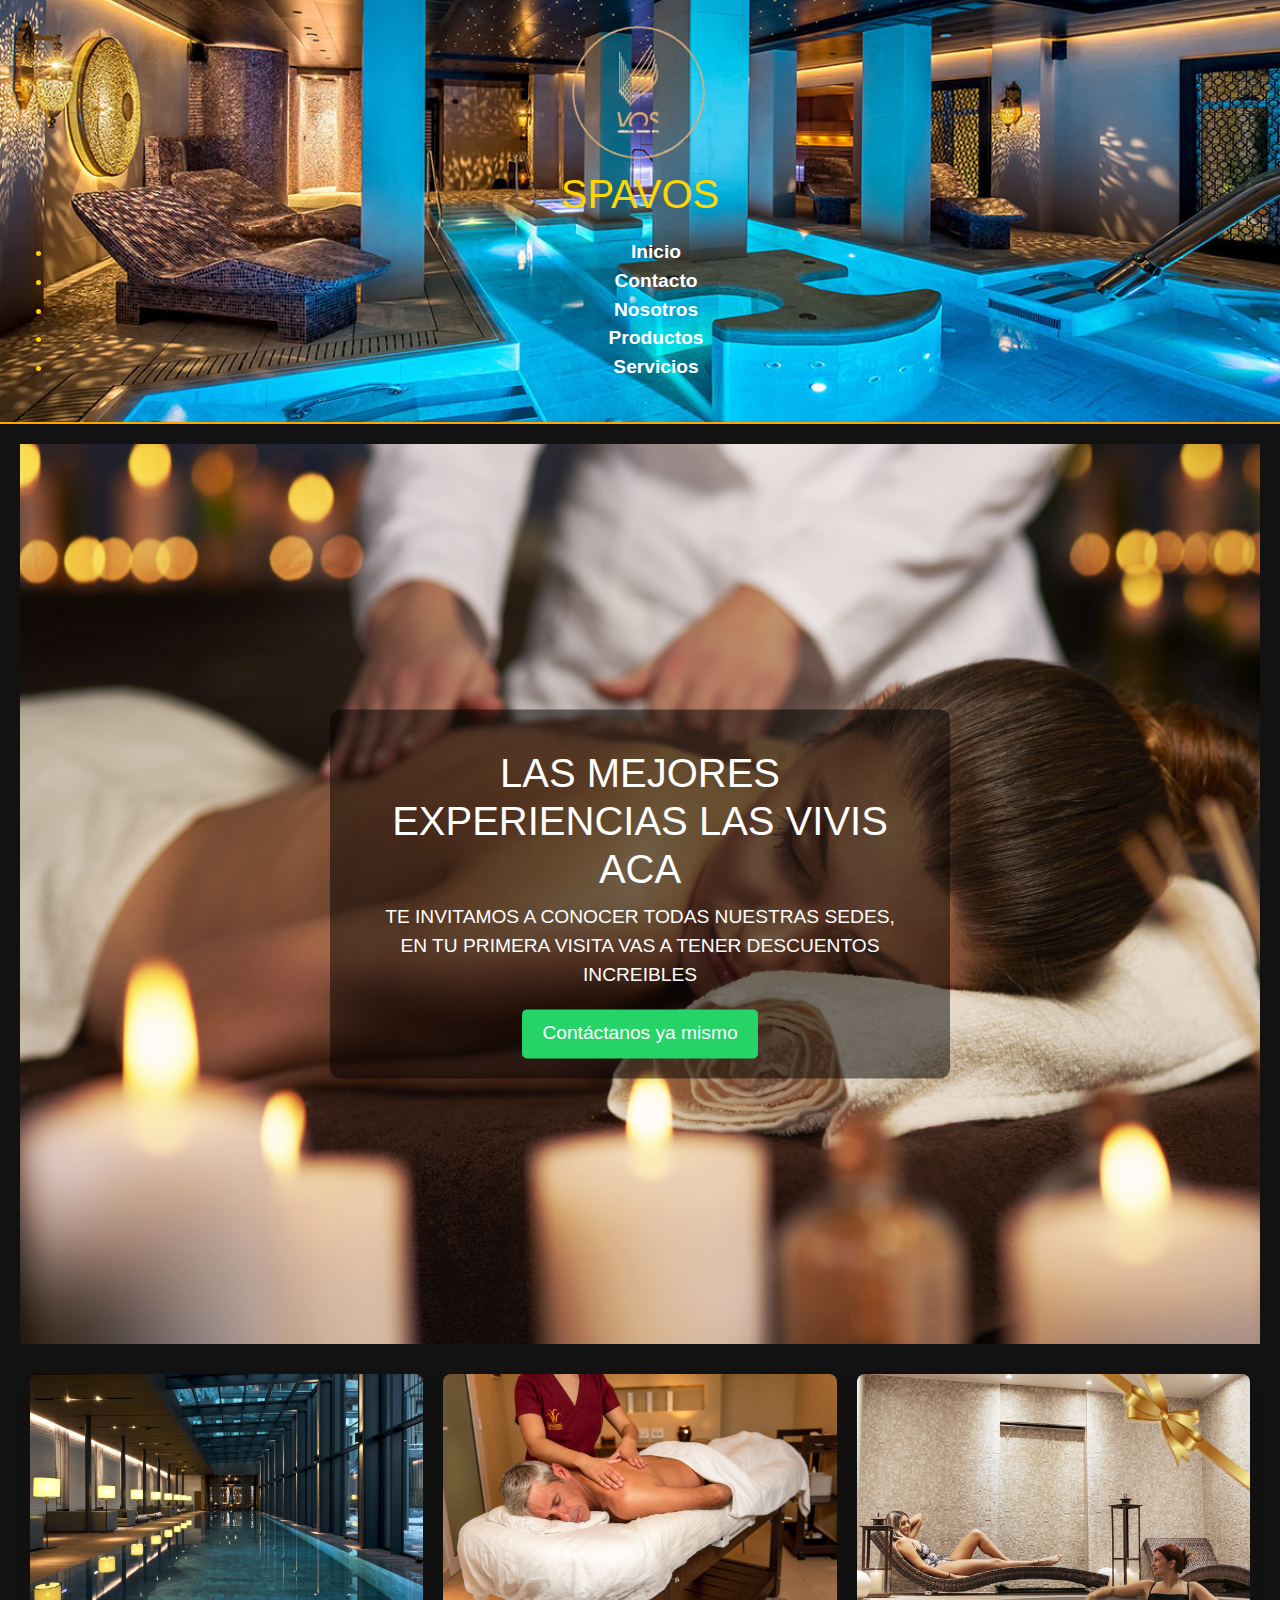
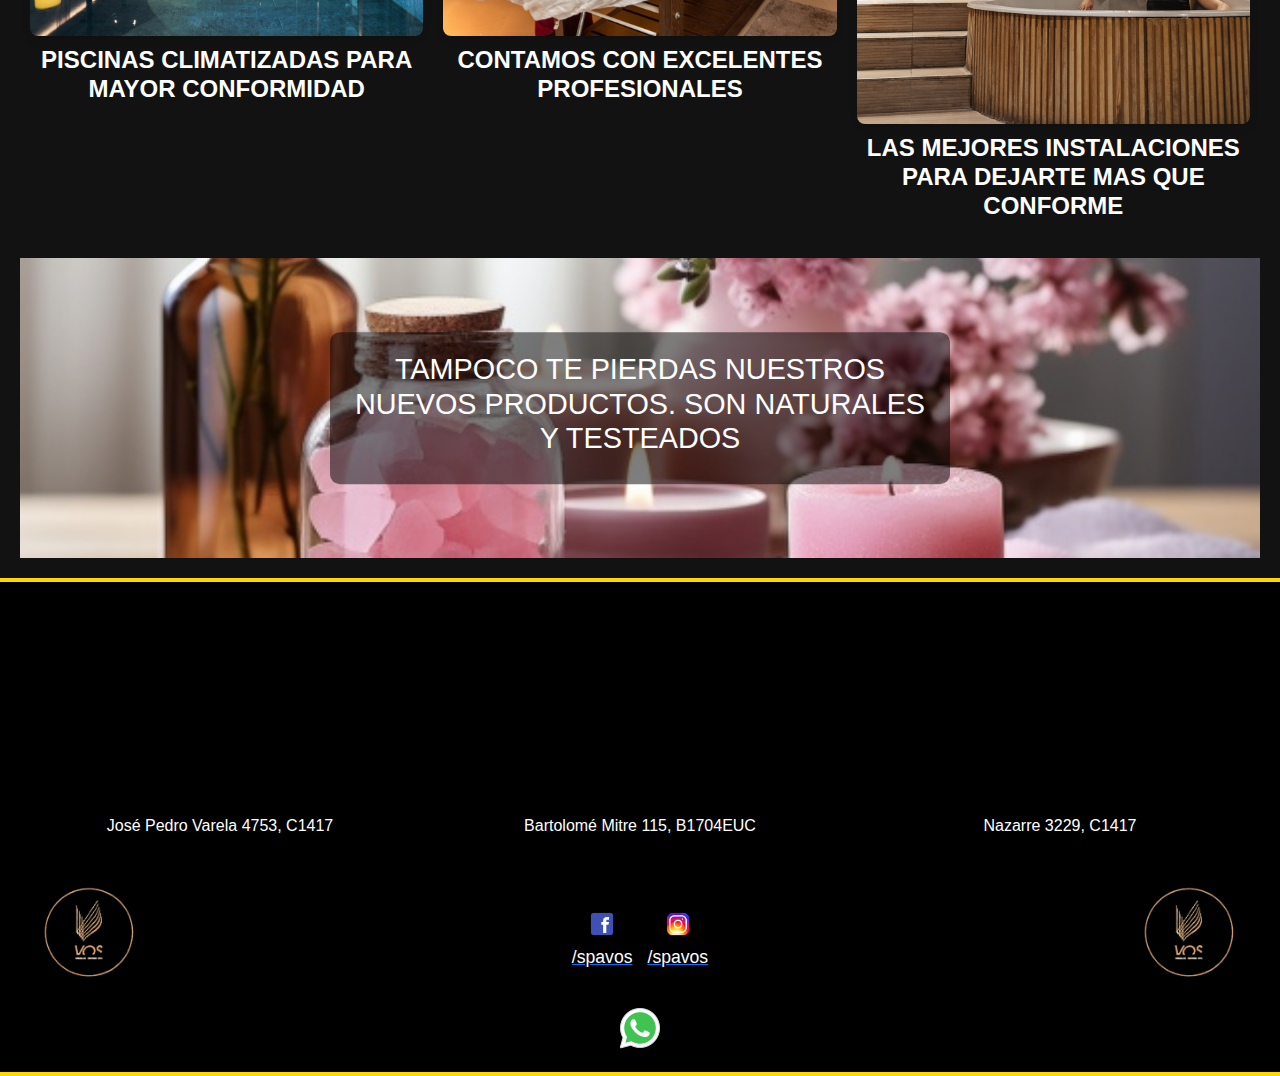
==== index.html @ 5f0d62f0 "cambio responsive iframes" ====
<!DOCTYPE html>
<html lang="en">

<head>
    <meta charset="UTF-8">
    <meta name="viewport" content="width=device-width, initial-scale=1.0">
    <link rel="stylesheet" href="./css/style.css">
    <link href="https://stackpath.bootstrapcdn.com/bootstrap/5.3.1/css/bootstrap.min.css" rel="stylesheet">

    <title>spavos</title>
</head>

<body>
    <header>
        <div class="logo">
            <img src="./img/logo-spavos.png" alt="Logo de SPAVOS">
        </div>
        <h1>SPAVOS</h1>
        <nav>
            <ul>
            <li><a href="./index.html">Inicio</a></li>
            <li><a href="./pages/contacto.html">Contacto</a></li>
            <li><a href="./pages/nosotros.html">Nosotros</a></li>
            <li><a href="./pages/productos.html">Productos</a></li>
            <li><a href="./pages/servicios.html">Servicios</a></li>
            </ul>
            
        </nav>
    </header>
    <main>
        <section class="background-section">
            <div class="text-background">
                <h2>LAS MEJORES EXPERIENCIAS LAS VIVIS ACA</h2>
                <p>TE INVITAMOS A CONOCER TODAS NUESTRAS SEDES, EN TU PRIMERA VISITA VAS A TENER DESCUENTOS INCREIBLES
                </p>
                <a href="#whatsapp" class="contact-button">Contáctanos ya mismo</a>
            </div>
        </section>
        <section>
            <section class="tags-section">
                <div class="tag">
                    <img src="./img/spavos-pileta.jpg" alt="Pileta">
                    <h3>PISCINAS CLIMATIZADAS PARA MAYOR CONFORMIDAD</h3>
                </div>
                <div class="tag">
                    <img src="./img/spavos-masajes.jpg" alt="Masajes">
                    <h3>CONTAMOS CON EXCELENTES PROFESIONALES</h3>
                </div>
                <div class="tag">
                    <img src="./img/spavos-yacuzzi.png" alt="Yacuzzi">
                    <h3>LAS MEJORES INSTALACIONES PARA DEJARTE MAS QUE CONFORME</h3>
                </div>
            </section>
            <section class="new-products-section">
                <img src="./img/spavos-productos.jfif" alt="productos" class="products-image">
                <div class="text-background">
                    <h2>TAMPOCO TE PIERDAS NUESTROS NUEVOS PRODUCTOS. SON NATURALES Y TESTEADOS</h2>
                </div>
            </section>
    </main>

    <footer>
        <footer class="site-footer">
            <div class="footer-map-links">
                <div class="footer-map-item">
                    <iframe
                        src="https://www.google.com/maps/embed?pb=!1m18!1m12!1m3!1d3283.76116747675!2d-58.51914512508768!3d-34.610200372951994!2m3!1f0!2f0!3f0!3m2!1i1024!2i768!4f13.1!3m3!1m2!1s0x95bcb7d1235e327f%3A0xf686386cfc96297a!2sSpa%20Devoto!5e0!3m2!1ses!2sar!4v1729645097707!5m2!1ses!2sar"
                        allowfullscreen="" loading="lazy" referrerpolicy="no-referrer-when-downgrade"></iframe>
                    <p>José Pedro Varela 4753, C1417</p>
                </div>
                <div class="footer-map-item">
                    <iframe
                        src="https://www.google.com/maps/embed?pb=!1m18!1m12!1m3!1d3282.5205093128934!2d-58.56739972157017!3d-34.641555503170174!2m3!1f0!2f0!3f0!3m2!1i1024!2i768!4f13.1!3m3!1m2!1s0x95bcc7e4fbbc6df5%3A0x121f82558ea4ac20!2sSpa%20Urbano%20Kesky!5e0!3m2!1ses!2sar!4v1729645487185!5m2!1ses!2sar"
                        allowfullscreen="" loading="lazy" referrerpolicy="no-referrer-when-downgrade"></iframe>
                    <p>Bartolomé Mitre 115, B1704EUC</p>
                </div>
                <div class="footer-map-item">
                    <iframe
                        src="https://www.google.com/maps/embed?pb=!1m18!1m12!1m3!1d3284.073227460971!2d-58.49780452508804!3d-34.602309772954825!2m3!1f0!2f0!3f0!3m2!1i1024!2i768!4f13.1!3m3!1m2!1s0x95bcb7c35b0a6689%3A0xb0d7bb7a612c376b!2sSpazio%20Allegra!5e0!3m2!1ses!2sar!4v1729645276600!5m2!1ses!2sar"
                        allowfullscreen="" loading="lazy" referrerpolicy="no-referrer-when-downgrade"></iframe>
                    <p>Nazarre 3229, C1417</p>
                </div>
            </div>
            <div class="footer-social-media">
                <div class="footer-logo-item">
                    <img src="./img/logo-spavos.png" alt="Logo de la empresa izquierda" class="footer-logo">
                </div>
                <div class="footer-social-links">
                    <div class="footer-social-item">
                        <a href="https://www.facebook.com" target="_blank" class="footer-social-link">
                            <img src="./img/spavos-facebook.png" alt="Facebook" class="footer-social-icon">
                            <p>/spavos</p>
                        </a>
                    </div>
                    <div class="footer-social-item">
                        <a href="https://www.instagram.com" target="_blank" class="footer-social-link">
                            <img src="./img/spavos-instagram.png" alt="Instagram" class="footer-social-icon">
                            <p>/spavos</p>
                        </a>
                    </div>
                </div>
                <div class="footer-logo-item">
                    <img src="./img/logo-spavos.png" alt="Logo de la empresa derecha" class="footer-logo">
                </div>
            </div>
            <a id="footer-whatsapp" href="https://wa.me/1136549878" target="_blank">
                <img src="./img/spavos-whatsapp.png" alt="Logo de WhatsApp">
            </a>
        </footer>
        



</body>

</html>
---- css/style.css ----
* {
    margin: 0;
    padding: 0;
    box-sizing: border-box;
}

body {
    font-family: 'Montserrat', sans-serif;
    margin: 0;
    padding: 0;
    background-color: #000000;
    color: #FFFFFF;
}

header {
    align-items: center;
    text-align: center;
    justify-content: center;
    padding: 20px;
    background-image: url('../img/spavos-header.jfif');
    background-size: cover;
    background-position: center;
    color: gold;
    border-bottom: 2px solid #FFA500;
    position: relative;
    font-family: 'Raleway', sans-serif;
    margin-bottom: 0;
}

.logo img {
    display: block;
    margin: 0 auto;
    max-width: 150px;
    z-index: 2;
    position: relative;
}

.header h1 {
    margin: 0;
    font-family: 'Montserrat', sans-serif;
    padding: 10px;
    font-size: 2.5em;
    color: gold;
}

nav {
    margin: 20px 0;
    text-align: center;
}

nav a {
    font-family: 'Montserrat', sans-serif;
    display: inline-block;
    margin: 0 20px;
    text-decoration: none;
    color: #FFFFFF;
    font-weight: bold;
    font-size: 1.2em;
}

nav a:hover {
    color: gold;
    cursor: pointer;
}

main {
    padding: 20px;
}

.background-section {
    background-image: url('../img/spa-hero.jpg');
    background-size: cover;
    background-position: center;
    background-repeat: no-repeat;
    width: 100%;
    height: 100vh;
    align-items: center;
    justify-content: center;
    text-align: center;
    padding: 40px 20px;
    position: relative;
}

.text-background {
    font-family: 'Montserrat', sans-serif;
    background-color: rgba(0, 0, 0, 0.5);
    padding: 20px;
    border-radius: 10px;
}


.background-section h2 {
    font-family: 'Montserrat', sans-serif;
    font-size: 2.5em;
    margin: 20px 0 10px;
    color: #FFFFFF;
}

.background-section p {
    font-family: 'Montserrat', sans-serif;
    font-size: 1.2em;
    margin: 0 20px;
    color: #FFFFFF;
}

.contact-button {
    background-color: #25D366;
    color: #FFFFFF;
    border: none;
    padding: 10px 20px;
    font-size: 1.2em;
    border-radius: 5px;
    margin-top: 20px;
    text-decoration: none;
    display: inline-block;
}

.tags-section {
    display: flex;
    justify-content: space-around;
    flex-wrap: wrap;
    margin: 20px 0;
}

.tag {
    flex: 1;
    margin: 10px;
    text-align: center;
}

.tag img {
    width: 100%;
    max-width: 400px;
    height: auto;
    border-radius: 10px;
}

.tag h3 {
    color: #FFFFFF;
    font-family: 'Montserrat', sans-serif;
    margin-top: 10px;
    font-family: 'Poppins', sans-serif;
    font-size: 1.5em;
    font-weight: 700;
}

.new-products-section {
    width: 100%;
    position: relative;
    height: 300px;
    overflow: hidden;
}

.products-image {
    width: 100%;
    height: 100%;
    object-fit: cover;
    object-position: center;
    max-height: 300px;
}

.text-background {
    position: absolute;
    font-family: 'Montserrat', sans-serif;
    top: 50%;
    left: 50%;
    transform: translate(-50%, -50%);
    text-align: center;
    color: #FFFFFF;
    padding: 20px;
    z-index: 1;
}

.new-products-section h2 {
    font-family: 'Montserrat', sans-serif;
    font-size: 1.8em;
    color: #FFFFFF;
}

/* Selector principal encapsulado */
footer.site-footer {
    text-align: center;
    font-family: 'Montserrat', sans-serif;
    padding: 20px;
    background-color: black;
    border-top: 4px solid gold;
    border-bottom: 4px solid gold;
}

footer.site-footer .footer-map-links {
    display: flex;
    justify-content: space-around;
    gap: 20px;
    flex-wrap: wrap; /* Permite que las columnas se adapten en líneas nuevas */
}

footer.site-footer .footer-map-item {
    width: 30%;
    text-align: center;
    margin: 0 10px;
}

footer.site-footer .footer-map-item iframe {
    width: 100%; /* Ocupa el 100% del contenedor */
    height: 200px; /* Altura proporcional */
}

footer.site-footer .footer-map-item p {
    margin-top: 5px;
    font-size: 1em;
    color: white;
}

footer.site-footer .footer-social-media {
    display: flex;
    justify-content: space-between;
    align-items: center;
    margin-top: 20px;
    padding: 0 20px;
    flex-wrap: wrap; /* Reorganiza los elementos en pantallas pequeñas */
}

footer.site-footer .footer-social-links {
    display: flex;
    align-items: center;
    gap: 15px;
    justify-content: center;
    margin-top: 10px;
}

footer.site-footer .footer-social-item {
    text-align: center;
}

footer.site-footer .footer-social-icon {
    width: 30px;
    height: 30px;
    vertical-align: middle;
}

footer.site-footer .footer-social-item p {
    color: white;
    font-size: 1.1em;
    margin: 5px 0 0;
}

footer.site-footer .footer-logo-item {
    width: 100px;
    margin: 10px 0;
}

footer.site-footer .footer-logo {
    width: 100px;
    height: auto;
}

footer.site-footer #footer-whatsapp {
    display: inline-block;
    margin: 10px 10px 0;
    width: 50px;
}

/* Media Queries para pantallas de 941px a 360px */
@media (max-width: 941px) {
    footer.site-footer .footer-map-links {
        flex-direction: column; /* Reorganiza en una columna */
        gap: 20px;
    }

    footer.site-footer .footer-map-item {
        width: 90%; /* Ocupa casi todo el ancho */
        margin: 0 auto; /* Centra los elementos */
    }

    footer.site-footer .footer-map-item iframe {
        height: 250px; /* Altura mayor en pantallas pequeñas */
    }

    footer.site-footer .footer-social-media {
        flex-direction: column; /* Reorganiza elementos verticalmente */
        text-align: center;
    }

    footer.site-footer .footer-social-links {
        flex-direction: column;
        gap: 10px; /* Espaciado entre enlaces */
    }

    footer.site-footer .footer-logo-item {
        width: 80px; /* Ajusta el tamaño del logo */
    }

    footer.site-footer #footer-whatsapp {
        margin-top: 15px;
    }
}

@media (max-width: 480px) {
    footer.site-footer .footer-map-item iframe {
        height: 200px; /* Reduce altura aún más */
    }

    footer.site-footer .footer-logo {
        width: 80px; /* Reduce el tamaño del logo */
    }

    footer.site-footer .footer-social-icon {
        width: 25px; /* Iconos más pequeños */
        height: 25px;
    }

    footer.site-footer .footer-social-item p {
        font-size: 1em; /* Texto más pequeño */
    }
}




/* ** Media Queries para responsive (941px a 360px)** */

@media screen and (max-width: 941px) {
    header h1 {
        font-size: 2em;
    }

    nav a {
        font-size: 1em;
        margin: 0 10px;
    }

    .background-section h2 {
        font-size: 2em;
    }

    .background-section p {
        font-size: 1em;
    }

    .contact-button {
        font-size: 1em;
    }

    .tags-section {
        flex-direction: column;
        align-items: center;
    }
    
}

@media screen and (max-width: 768px) {
    .background-section h2 {
        font-size: 1.8em;
    }

    .contact-button {
        font-size: 1em;
        padding: 8px 16px;
    }

    .tags-section {
        margin: 20px 0;
    }

    .tag img {
        max-width: 300px;
    }

    .new-products-section h2 {
        font-size: 1.5em;
    }
}

@media screen and (max-width: 480px) {
    header h1 {
        font-size: 1.6em;
    }

    nav a {
        font-size: 0.9em;
        margin: 0 5px;
    }

    .background-section h2 {
        font-size: 1.5em;
    }

    .background-section p {
        font-size: 0.9em;
    }

    .tags-section {
        flex-direction: column;
        align-items: center;
    }

    .tag img {
        max-width: 250px;
    }

    .products-image {
        max-height: 250px;
    }

}



.logos {
    padding: 20px;
    text-align: center;
}


.logos img {
    width: 150px;
    margin: 0 20px;
    transition: width 0.3s ease;
}


.contact-form-section {
    padding: 40px;
    background-color: black;
    border-radius: 10px;
    box-shadow: 0 4px 8px rgba(0, 0, 0, 0.1);
    margin-bottom: 40px;
    text-align: center;
}

.contact-form-section h2 {
    font-family: 'Montserrat', sans-serif;
    margin-bottom: 30px;
    font-size: 1.8em;
    color: white;
}

.contact-form-section p {
    margin-bottom: 15px;
    color: white;
    font-size: 1em;
}



.contact-form-section label {
    display: block;
    margin: 15px 0 5px;
    color: white;
    font-weight: bold;
}


.contact-form-section input,
.contact-form-section textarea {
    width: 100%;
    margin-bottom: 20px;
    padding: 12px;
    border: 1px solid #ccc;
    border-radius: 5px;
    box-sizing: border-box;
    font-size: 1em;
    color: black;
    background-color: #fff;
}


.contact-form-section input:focus,
.contact-form-section textarea:focus {
    border-color: goldenrod;
    outline: none;
    box-shadow: 0 0 5px rgba(0, 123, 255, 0.3);
}



.contact-form-section button {
    margin-top: 10px;
    padding: 12px 20px;
    background-color: goldenrod;
    color: #fff;
    border: none;
    border-radius: 5px;
    font-size: 1em;
    cursor: pointer;
    transition: background-color 0.3s;
}

.contact-form-section button:hover {
    background-color: darkgoldenrod;
}



.contact-form {
    width: 100%;
    max-width: 600px;
    margin: 0 auto;
    display: block;
    gap: 15px;
}



/* Responsive para pantallas entre 941px y 360px */

@media (max-width: 941px) and (min-width: 361px) {
    .logos img {
        width: 120px;
    }

    .contact-form-section {
        padding: 20px;
    }

    .contact-form {
        width: 100%;
    }

    .contact-form-section h2 {
        font-size: 1.5em;
    }

    .contact-form-section p {
        font-size: 0.9em;
    }

    .contact-form-section label {
        font-size: 0.9em;
    }

    .contact-form-section input,
    .contact-form-section textarea {
        font-size: 0.9em;
    }

    .contact-form-section button {
        font-size: 0.9em;
    }
}

@media (max-width: 768px) {
    .logos img {
        width: 100px;
    }
}

@media (max-width: 500px) {
    .logos img {
        width: 80px;
    }

    .contact-form-section h2 {
        font-size: 1.2em;
    }

    .contact-form-section p {
        font-size: 0.8em;
    }

    .contact-form-section input,
    .contact-form-section textarea {
        font-size: 0.8em;
    }

    .contact-form-section button {
        font-size: 0.8em;
        padding: 10px 15px;
    }
}

@media (max-width: 360px) {
    .logos img {
        width: 70px;
    }

    .contact-form-section h2 {
        font-size: 1.1em;
    }

    .contact-form-section p {
        font-size: 0.75em;
    }

    .contact-form-section input,
    .contact-form-section textarea {
        font-size: 0.75em;
    }

    .contact-form-section button {
        font-size: 0.75em;
        padding: 8px 12px;
    }

}


.us-section h2 {
    font-family: 'Montserrat', sans-serif;
    font-size: 2.2em;
    font-weight: 700;
    color: white;
    text-align: center;
    margin-top: 40px;
    margin-bottom: 20px;/
}


.us-section img.logo {
    display: block;
    margin: 20px auto;
    max-width: 200px;
}


.us-section p {
    font-family: 'Montserrat', sans-serif;
    margin-bottom: 1.3em;
    color: white;
    text-align: center;
    margin-bottom: 30px;
    font-size: 25px;
}

.team-section {
    margin-top: 20px;
    position: relative;
    overflow: hidden;
}

.background-image {
    background-image: url('../img/spa-vos.nosotros2.jpg');
    background-size: cover;
    background-position: center;
    background-repeat: no-repeat;
    height: 400px;
    align-items: center;
    justify-content: center;
}

.background-text {
    font-family: 'Montserrat', sans-serif;
    color: white;
    text-align: center;
    text-shadow: 2px 2px 4px rgba(0, 0, 0, 0.7);
    padding: 10px;
}

.background-text h2 {
    font-family: 'Montserrat', sans-serif;
    font-size: 1.8em;
    margin: 0;
}


/* Media Queries para diseño responsive */
@media (max-width: 941px) {
    .us-section h2 {
        font-size: 1.8em;
    }

    .us-section p {
        font-size: 20px;
    }

    .background-text h2 {
        font-size: 1.6em;
    }

    .background-image {
        height: 350px;
    }
}

@media (max-width: 768px) {
    .us-section h2 {
        font-size: 1.6em;
    }

    .us-section p {
        font-size: 18px;
    }

    .background-image {
        height: 300px;
    }

    .background-text h2 {
        font-size: 1.5em;
    }
}

@media (max-width: 600px) {
    .us-section h2 {
        font-size: 1.4em;
    }

    .us-section p {
        font-size: 16px;
    }

    .background-image {
        height: 250px;
    }

    .background-text h2 {
        font-size: 1.3em;
    }
}

@media (max-width: 480px) {
    .us-section h2 {
        font-size: 1.2em;
    }

    .us-section p {
        font-size: 14px;
    }

    .background-image {
        height: 220px;
    }

    .background-text h2 {
        font-size: 1.2em;
    }
}

@media (max-width: 360px) {
    .us-section h2 {
        font-size: 1.1em;
    }

    .us-section p {
        font-size: 13px;
    }

    .background-image {
        height: 200px;
    }

    .background-text h2 {
        font-size: 1em;
    }
}




.products-section {
    text-align: center;
    margin-bottom: 20px;
}


.productsimage-section {
    display: grid;
    grid-template-columns: repeat(4, 1fr);
    gap: 20px;
    padding: 20px;
}


.products-section h2 {
    font-family: 'Montserrat', sans-serif;
    font-size: 2.2em;
    font-weight: 700;
    color: white;
    text-align: center;
    margin-top: 40px;
    margin-bottom: 20px;
}

.products-section p {
    font-family: 'Roboto', 'Lora', sans-serif;
    margin-bottom: 1.3em;
    color: white;
    text-align: center;
    margin-bottom: 30px;
    font-size: 25px;
}


.productsimage-section .tag img {
    width: 100%;
    height: auto;
    border-radius: 8px;
    box-shadow: 0 4px 8px rgba(0, 0, 0, 0.1);
}


/* Ajuste para pantallas medianas (de 940px a 767px) */
@media (max-width: 940px) {
    .productsimage-section {
        grid-template-columns: repeat(3, 1fr);
        padding: 15px;
    }

    .products-section h2 {
        font-size: 2em;
    }

    .products-section p {
        font-size: 20px;
    }
}

/* Ajuste para pantallas pequeñas (de 766px a 481px) */
@media (max-width: 766px) {
    .productsimage-section {
        grid-template-columns: repeat(2, 1fr);
        padding: 10px;
    }

    .products-section h2 {
        font-size: 1.8em;
    }

    .products-section p {
        font-size: 18px;
    }
}

/* Ajuste para pantallas muy pequeñas (de 480px a 361px) */
@media (max-width: 480px) {
    .productsimage-section {
        grid-template-columns: 1fr;
        padding: 10px;
    }

    .products-section h2 {
        font-size: 1.6em;
    }

    .products-section p {
        font-size: 16px;
    }
}



main {
    background-color: #121212;
    padding-top: 20px;
    padding-bottom: 20px;
}


section.text-center h2 {
    font-family: 'Montserrat', sans-serif;
    font-size: 2.2em;
    font-weight: 700;
    color: white;
    text-align: center;
    margin-top: 40px;
    margin-bottom: 20px;
}



section.text-center p {
    font-family: 'Roboto', sans-serif;
    color: white;
    text-align: center;
    margin-bottom: 30px;
    font-size: 25px;
}




.tag img {
    width: 100%;
    height: auto;
    max-height: 350px;
    object-fit: cover;
    border-radius: 8px;
    box-shadow: 0 4px 8px rgba(0, 0, 0, 0.1);
}



@media screen and (max-width: 941px) {
    .row {
        display: block;
    }

    .col-md-4 {
        width: 100%;
        margin-bottom: 20px;
    }
}

@media screen and (max-width: 360px) {
    section.text-center h2 {
        font-size: 2em;
    }

    section.text-center p {
        font-size: 16px;
    }
}
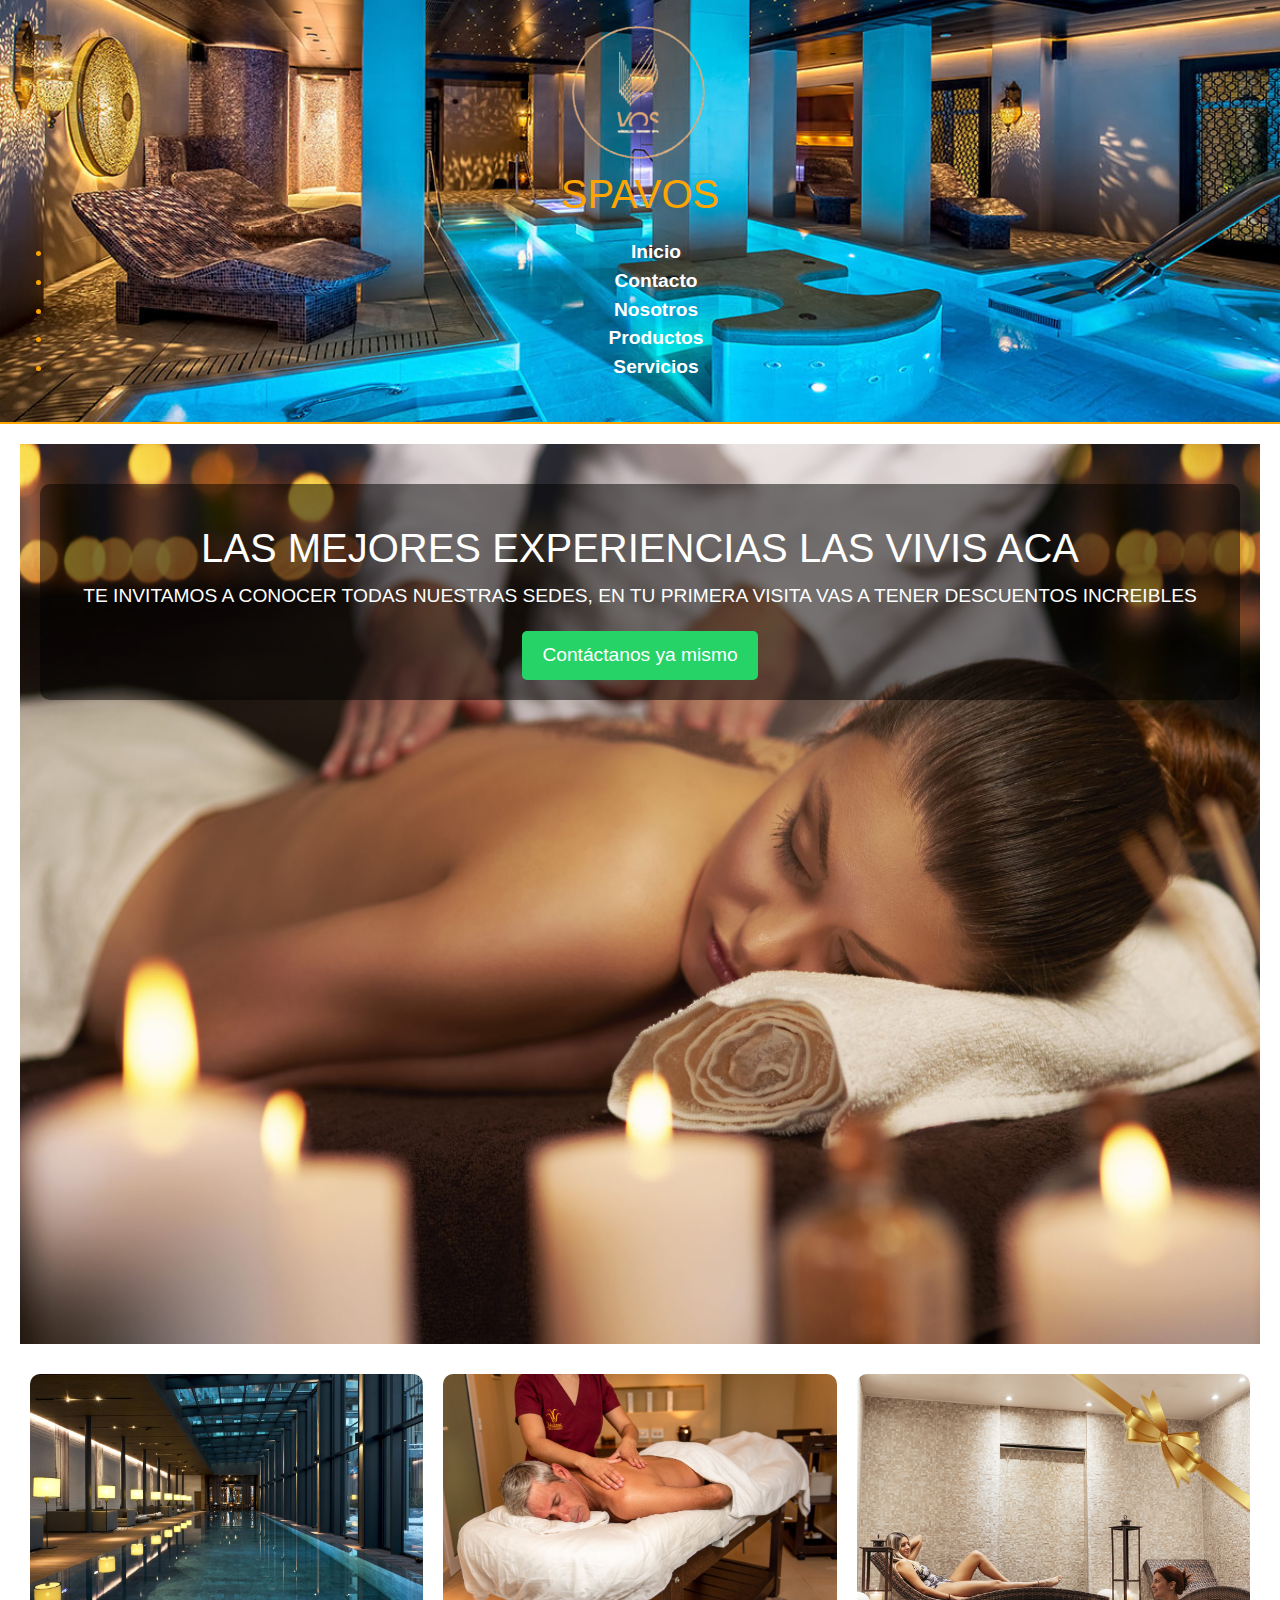
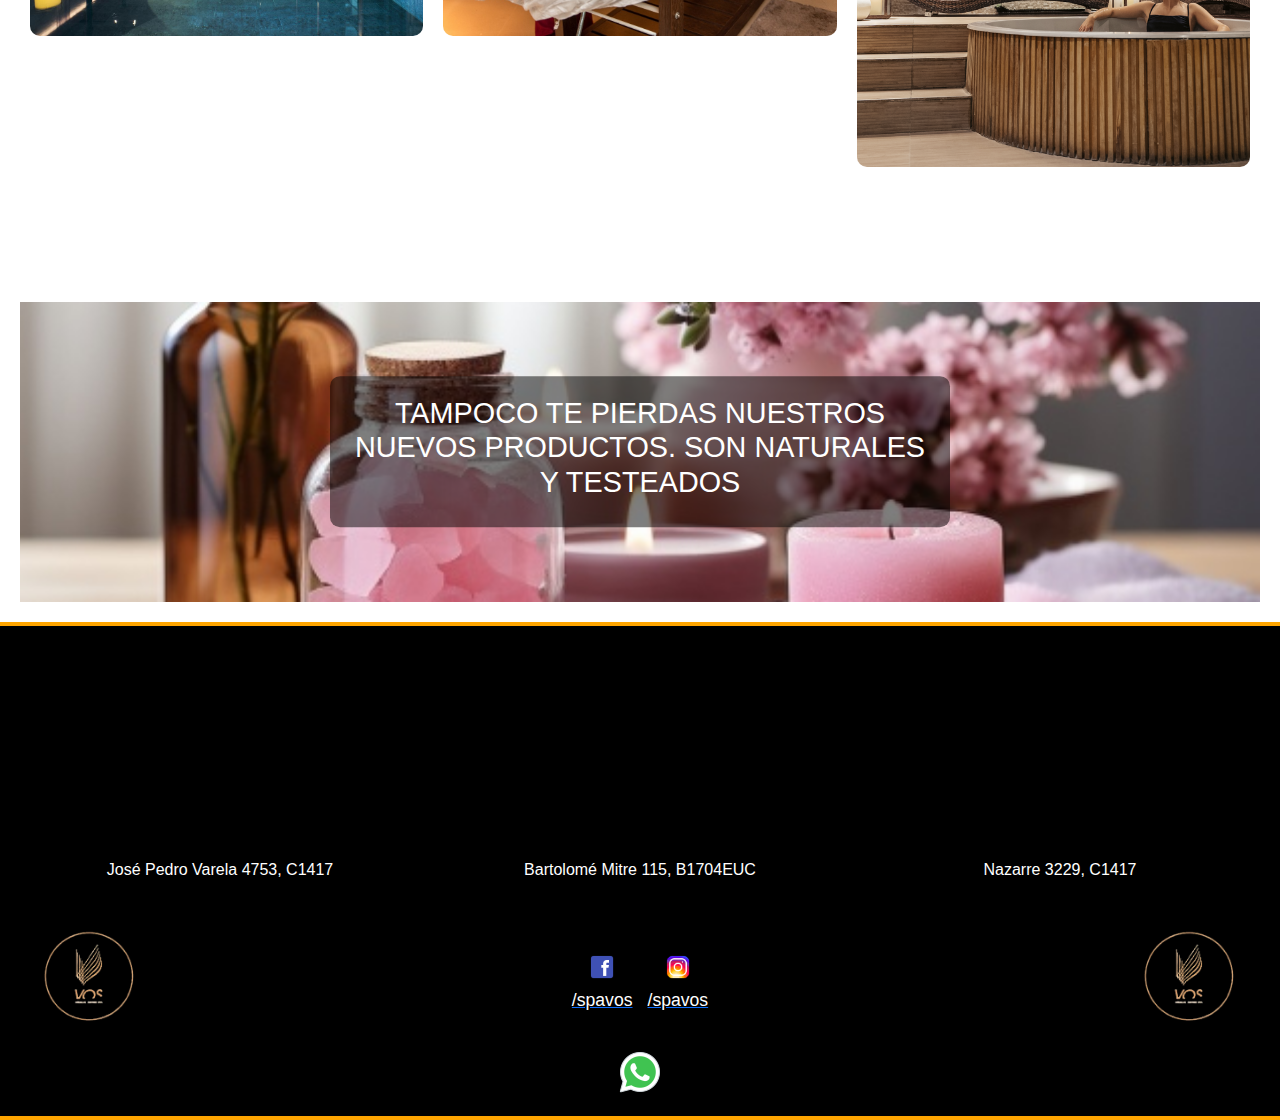
==== commit b9820b06: "index sass compilado" ====
--- a/index.html
+++ b/index.html
@@ -4,7 +4,9 @@
 <head>
     <meta charset="UTF-8">
     <meta name="viewport" content="width=device-width, initial-scale=1.0">
-    <link rel="stylesheet" href="./css/style.css">
+    <link rel="stylesheet" href="./css/estilos.css">
+    <!--<link rel="stylesheet" href="./css/style.css">-->
+
     <link href="https://stackpath.bootstrapcdn.com/bootstrap/5.3.1/css/bootstrap.min.css" rel="stylesheet">
 
     <title>spavos</title>
--- a/css/estilos.css
+++ b/css/estilos.css
@@ -0,0 +1,360 @@
+* {
+  margin: 0;
+  padding: 0;
+  box-sizing: border-box;
+}
+
+body {
+  font-family: "Montserrat", sans-serif;
+  margin: 0;
+  padding: 0;
+  background-color: #000000;
+  color: #FFFFFF;
+}
+
+* {
+  margin: 0;
+  padding: 0;
+  box-sizing: border-box;
+}
+
+body {
+  font-family: "Montserrat", sans-serif;
+  margin: 0;
+  padding: 0;
+  background-color: #000000;
+  color: #FFFFFF;
+}
+
+.text-background {
+  font-family: "Montserrat", sans-serif;
+  background-color: rgba(0, 0, 0, 0.5);
+  padding: 20px;
+  border-radius: 10px;
+}
+
+header {
+  align-items: center;
+  text-align: center;
+  justify-content: center;
+  padding: 20px;
+  background-image: url("../img/spavos-header.jfif");
+  background-size: cover;
+  background-position: center;
+  color: #FFA500;
+  border-bottom: 2px solid #FFA500;
+  position: relative;
+  font-family: "Raleway", sans-serif;
+  margin-bottom: 0;
+}
+
+.logo img {
+  display: block;
+  margin: 0 auto;
+  max-width: 150px;
+  z-index: 2;
+  position: relative;
+}
+
+.header h1 {
+  margin: 0;
+  font-family: "Montserrat", sans-serif;
+  padding: 10px;
+  font-size: 2.5em;
+  color: #FFA500;
+}
+
+nav {
+  margin: 20px 0;
+  text-align: center;
+}
+
+nav a {
+  font-family: "Montserrat", sans-serif;
+  display: inline-block;
+  margin: 0 20px;
+  text-decoration: none;
+  color: #FFFFFF;
+  font-weight: bold;
+  font-size: 1.2em;
+}
+
+nav a:hover {
+  color: #FFA500;
+  cursor: pointer;
+}
+
+main {
+  padding: 20px;
+}
+
+.background-section {
+  background-image: url("../img/spa-hero.jpg");
+  background-size: cover;
+  background-position: center;
+  background-repeat: no-repeat;
+  width: 100%;
+  height: 100vh;
+  align-items: center;
+  justify-content: center;
+  text-align: center;
+  padding: 40px 20px;
+  position: relative;
+}
+.background-section h2 {
+  font-family: "Montserrat", sans-serif;
+  font-size: 2.5em;
+  margin: 20px 0 10px;
+  color: #FFFFFF;
+}
+.background-section p {
+  font-family: "Montserrat", sans-serif;
+  font-size: 1.2em;
+  margin: 0 20px;
+  color: #FFFFFF;
+}
+
+.contact-button {
+  background-color: #25D366;
+  color: #FFFFFF;
+  border: none;
+  padding: 10px 20px;
+  font-size: 1.2em;
+  border-radius: 5px;
+  margin-top: 20px;
+  text-decoration: none;
+  display: inline-block;
+}
+
+.tags-section {
+  display: flex;
+  justify-content: space-around;
+  flex-wrap: wrap;
+  margin: 20px 0;
+}
+
+.tag {
+  flex: 1;
+  margin: 10px;
+  text-align: center;
+}
+.tag img {
+  width: 100%;
+  max-width: 400px;
+  height: auto;
+  border-radius: 10px;
+}
+.tag h3 {
+  color: #FFFFFF;
+  font-family: "Poppins", sans-serif;
+  margin-top: 10px;
+  font-size: 1.5em;
+  font-weight: 700;
+}
+
+.new-products-section {
+  width: 100%;
+  position: relative;
+  height: 300px;
+  overflow: hidden;
+}
+.new-products-section h2 {
+  font-family: "Montserrat", sans-serif;
+  font-size: 1.8em;
+  color: #FFFFFF;
+}
+.new-products-section .products-image {
+  width: 100%;
+  height: 100%;
+  object-fit: cover;
+  object-position: center;
+  max-height: 300px;
+}
+.new-products-section .text-background {
+  position: absolute;
+  font-family: "Montserrat", sans-serif;
+  top: 50%;
+  left: 50%;
+  transform: translate(-50%, -50%);
+  text-align: center;
+  color: #FFFFFF;
+  padding: 20px;
+  z-index: 1;
+}
+
+footer.site-footer {
+  text-align: center;
+  font-family: "Montserrat", sans-serif;
+  padding: 20px;
+  background-color: #000000;
+  border-top: 4px solid #FFA500;
+  border-bottom: 4px solid #FFA500;
+}
+footer.site-footer .footer-map-links {
+  display: flex;
+  justify-content: space-around;
+  gap: 20px;
+  flex-wrap: wrap;
+}
+footer.site-footer .footer-map-item {
+  width: 30%;
+  text-align: center;
+  margin: 0 10px;
+}
+footer.site-footer .footer-map-item iframe {
+  width: 100%;
+  height: 200px;
+}
+footer.site-footer .footer-map-item p {
+  margin-top: 5px;
+  font-size: 1em;
+  color: #FFFFFF;
+}
+footer.site-footer .footer-social-media {
+  display: flex;
+  justify-content: space-between;
+  align-items: center;
+  margin-top: 20px;
+  padding: 0 20px;
+  flex-wrap: wrap;
+}
+footer.site-footer .footer-social-links {
+  display: flex;
+  align-items: center;
+  gap: 15px;
+  justify-content: center;
+  margin-top: 10px;
+}
+footer.site-footer .footer-social-item {
+  text-align: center;
+}
+footer.site-footer .footer-social-item p {
+  color: #FFFFFF;
+  font-size: 1.1em;
+  margin: 5px 0 0;
+}
+footer.site-footer .footer-social-item .footer-social-icon {
+  width: 30px;
+  height: 30px;
+  vertical-align: middle;
+}
+footer.site-footer .footer-logo-item {
+  width: 100px;
+  margin: 10px 0;
+}
+footer.site-footer .footer-logo {
+  width: 100px;
+  height: auto;
+}
+footer.site-footer #footer-whatsapp {
+  display: inline-block;
+  margin: 10px 10px 0;
+  width: 50px;
+}
+
+/* Media Queries generales para responsive */
+@media (max-width: 941px) {
+  footer.site-footer .footer-map-links {
+    flex-direction: column;
+    gap: 20px;
+  }
+  footer.site-footer .footer-map-item {
+    width: 90%;
+    margin: 0 auto;
+  }
+  footer.site-footer .footer-map-item iframe {
+    height: 250px;
+  }
+  footer.site-footer .footer-social-media {
+    flex-direction: column;
+    text-align: center;
+  }
+  footer.site-footer .footer-social-links {
+    flex-direction: column;
+    gap: 10px;
+  }
+  footer.site-footer .footer-logo-item {
+    width: 80px;
+  }
+  footer.site-footer #footer-whatsapp {
+    margin-top: 15px;
+  }
+  header h1 {
+    font-size: 2em;
+  }
+  nav a {
+    font-size: 1em;
+    margin: 0 10px;
+  }
+  .background-section h2 {
+    font-size: 2em;
+  }
+  .background-section p {
+    font-size: 1em;
+  }
+  .contact-button {
+    font-size: 1em;
+  }
+  .tags-section {
+    flex-direction: column;
+    align-items: center;
+  }
+}
+@media (max-width: 768px) {
+  .background-section h2 {
+    font-size: 1.8em;
+  }
+  .contact-button {
+    font-size: 1em;
+    padding: 8px 16px;
+  }
+  .tags-section {
+    margin: 20px 0;
+  }
+  .tag img {
+    max-width: 300px;
+  }
+  .new-products-section h2 {
+    font-size: 1.5em;
+  }
+}
+@media (max-width: 480px) {
+  header h1 {
+    font-size: 1.6em;
+  }
+  nav a {
+    font-size: 0.9em;
+    margin: 0 5px;
+  }
+  .background-section h2 {
+    font-size: 1.5em;
+  }
+  .background-section p {
+    font-size: 0.9em;
+  }
+  .tags-section {
+    flex-direction: column;
+    align-items: center;
+  }
+  .tag img {
+    max-width: 250px;
+  }
+  .products-image {
+    max-height: 250px;
+  }
+  footer.site-footer .footer-map-item iframe {
+    height: 200px;
+  }
+  footer.site-footer .footer-logo {
+    width: 80px;
+  }
+  footer.site-footer .footer-social-icon {
+    width: 25px;
+    height: 25px;
+  }
+  footer.site-footer .footer-social-item p {
+    font-size: 1em;
+  }
+}
+
+/*# sourceMappingURL=estilos.css.map */
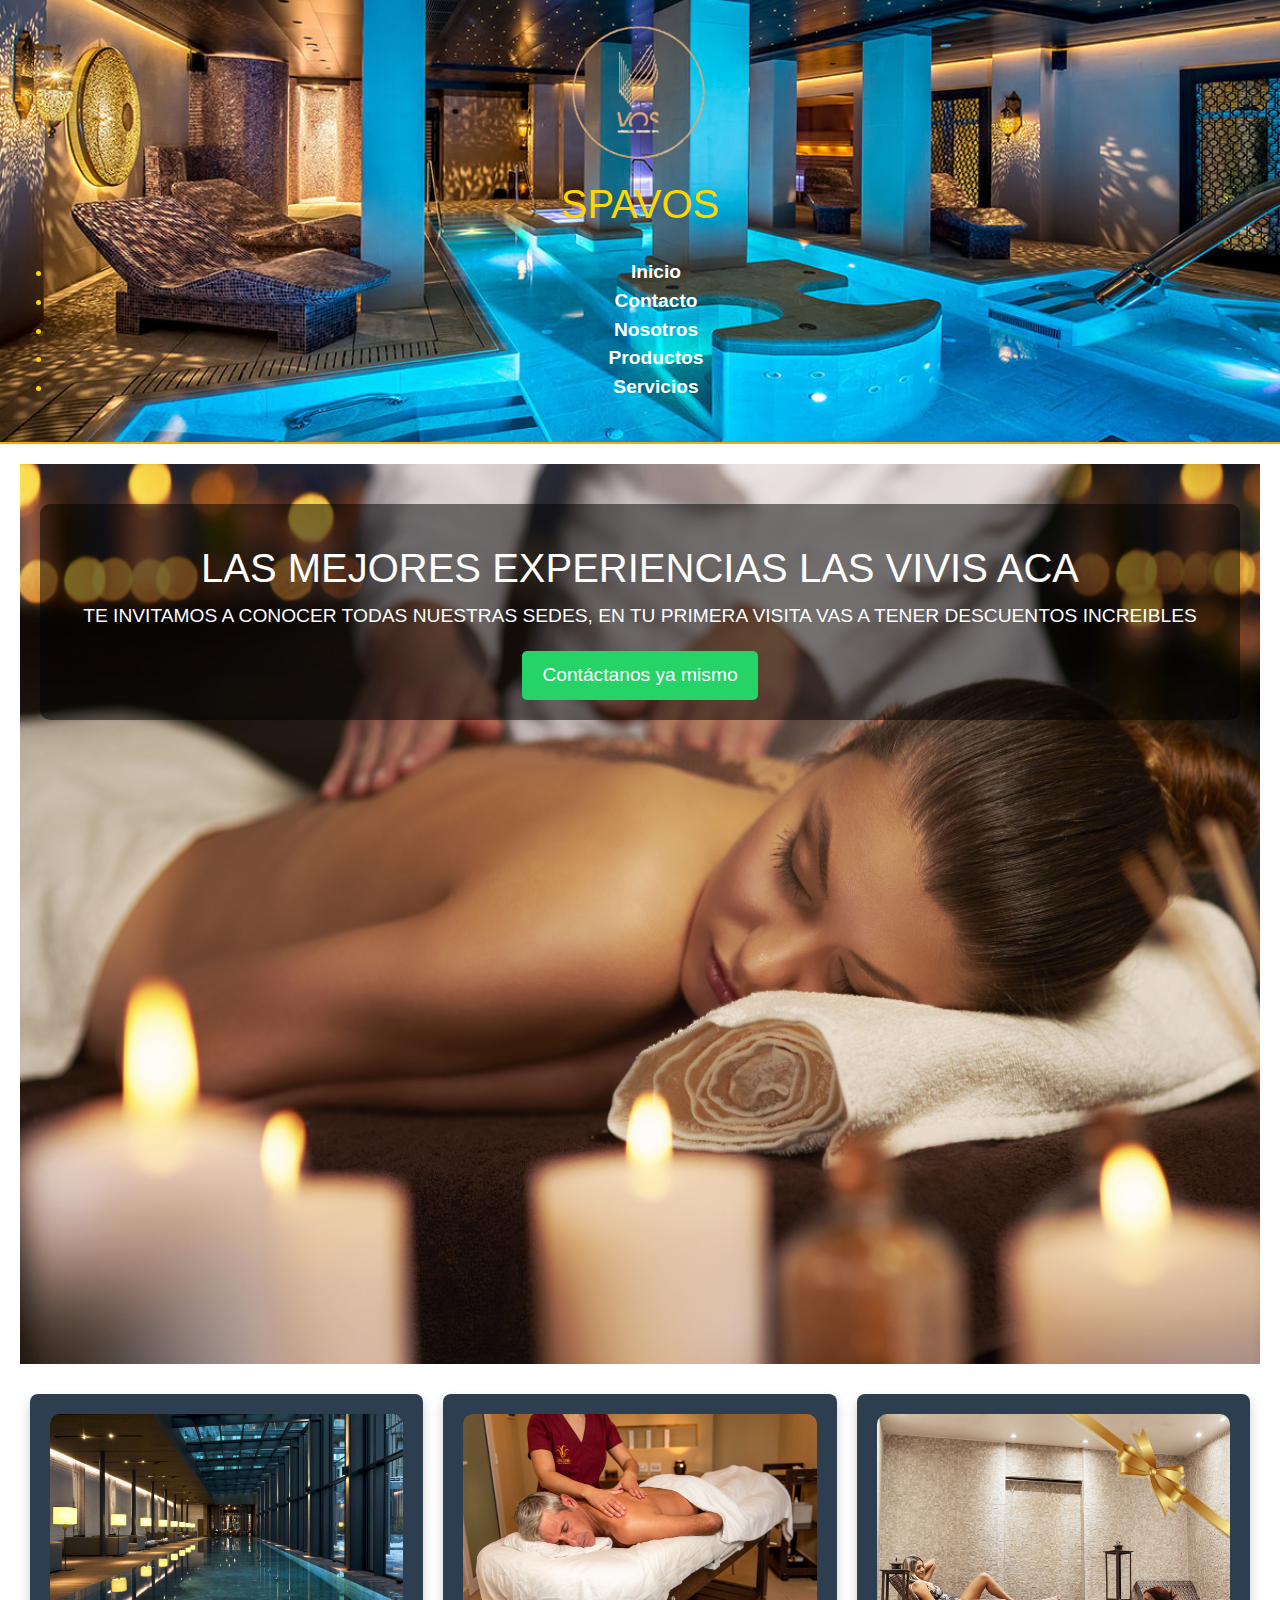
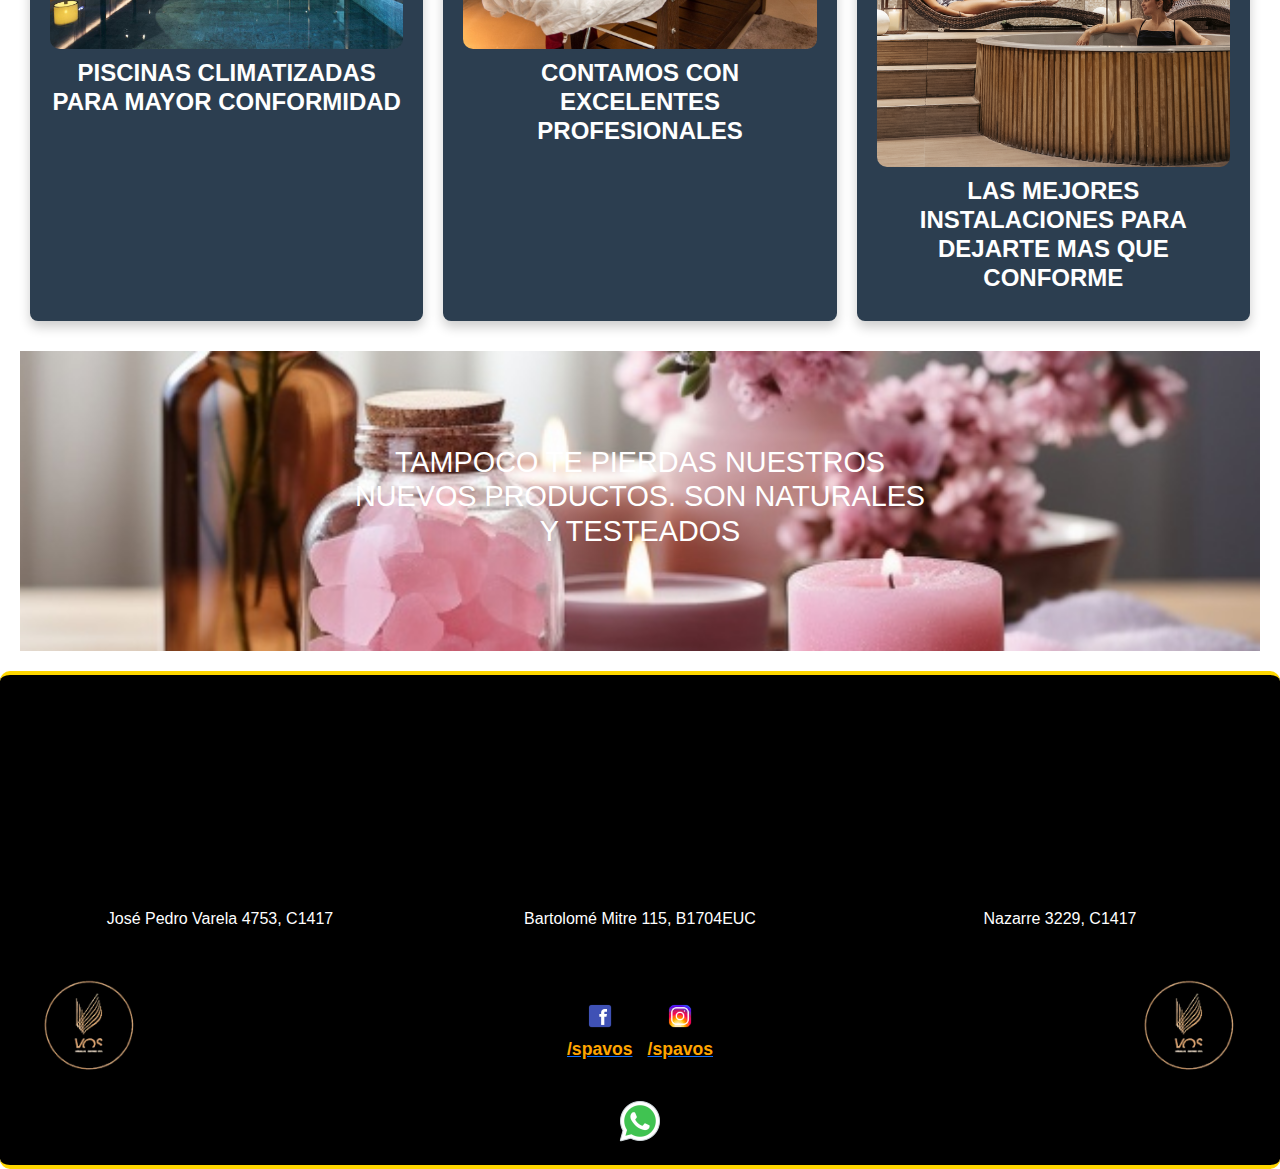
==== commit 2c3af590: "resto de sass y ceo" ====
--- a/index.html
+++ b/index.html
@@ -5,11 +5,15 @@
     <meta charset="UTF-8">
     <meta name="viewport" content="width=device-width, initial-scale=1.0">
     <link rel="stylesheet" href="./css/estilos.css">
+    <meta name="keywords"
+        content="spa, relax, bienestar, salud, vacaciones, yacuzzi, pileta, masajes, cremas, mascarillas, profesionales, diversion, experiencia, productos, logo, descuentos, baño, resort, hotel">
     <!--<link rel="stylesheet" href="./css/style.css">-->
+    <meta name="description"
+        content="Disfruta de una experiencia de bienestar única en nuestro spa. Relájate y rejuvenece con nuestros exclusivos servicios de masajes, tratamientos faciales y circuitos de spa diseñados para tu tranquilidad. Reserva tu sesión y déjate consentir hoy mismo.">
 
     <link href="https://stackpath.bootstrapcdn.com/bootstrap/5.3.1/css/bootstrap.min.css" rel="stylesheet">
 
-    <title>spavos</title>
+    <title>Bienvenido a Spavos - Relájate y renueva tu bienestar</title>
 </head>
 
 <body>
@@ -20,13 +24,13 @@
         <h1>SPAVOS</h1>
         <nav>
             <ul>
-            <li><a href="./index.html">Inicio</a></li>
-            <li><a href="./pages/contacto.html">Contacto</a></li>
-            <li><a href="./pages/nosotros.html">Nosotros</a></li>
-            <li><a href="./pages/productos.html">Productos</a></li>
-            <li><a href="./pages/servicios.html">Servicios</a></li>
+                <li><a href="./index.html">Inicio</a></li>
+                <li><a href="./pages/contacto.html">Contacto</a></li>
+                <li><a href="./pages/nosotros.html">Nosotros</a></li>
+                <li><a href="./pages/productos.html">Productos</a></li>
+                <li><a href="./pages/servicios.html">Servicios</a></li>
             </ul>
-            
+
         </nav>
     </header>
     <main>
@@ -109,7 +113,7 @@
                 <img src="./img/spavos-whatsapp.png" alt="Logo de WhatsApp">
             </a>
         </footer>
-        
+
 
 
 
--- a/css/estilos.css
+++ b/css/estilos.css
@@ -1,3 +1,271 @@
+header {
+  background-color: #000000;
+  color: #FFFFFF;
+  padding: 20px;
+  font-family: "Montserrat", sans-serif;
+  text-align: center;
+  border-bottom: 2px solid #FFA500;
+}
+header .logo img {
+  max-width: 150px;
+  display: block;
+  margin: 0 auto;
+}
+header h1 {
+  font-size: 2.5em;
+  color: #FFA500;
+}
+
+footer.site-footer {
+  background-color: #000000;
+  color: #FFFFFF;
+  text-align: center;
+  padding: 20px;
+  border-top: 4px solid #FFA500;
+  border-bottom: 4px solid #FFA500;
+  /* Aplicamos mixin para bordes redondeados */
+  border-radius: 10px;
+}
+footer.site-footer .footer-map-links {
+  display: flex;
+  justify-content: space-around;
+  gap: 20px;
+  flex-wrap: wrap;
+}
+footer.site-footer .footer-map-links .footer-map-item {
+  width: 30%;
+  text-align: center;
+}
+footer.site-footer .footer-map-links .footer-map-item iframe {
+  width: 100%;
+  height: 200px;
+}
+footer.site-footer .footer-map-links .footer-map-item p {
+  margin-top: 5px;
+  font-size: 1em;
+  color: #FFFFFF;
+}
+footer.site-footer .footer-social-media {
+  display: flex;
+  justify-content: space-between;
+  align-items: center;
+  margin-top: 20px;
+  padding: 0 20px;
+  flex-wrap: wrap;
+}
+footer.site-footer .footer-social-media .footer-social-links {
+  display: flex;
+  align-items: center;
+  gap: 15px;
+  justify-content: center;
+  margin-top: 10px;
+}
+footer.site-footer .footer-social-media .footer-social-links .footer-social-item {
+  text-align: center;
+}
+footer.site-footer .footer-social-media .footer-social-links .footer-social-item p {
+  color: #FFFFFF;
+  font-size: 1.1em;
+  margin: 5px 0 0;
+  /* Aplicamos mixin de texto en negrita con color */
+  font-weight: bold;
+  color: #FFA500;
+}
+footer.site-footer .footer-social-media .footer-social-links .footer-social-item .footer-social-icon {
+  width: 30px;
+  height: 30px;
+}
+footer.site-footer .footer-logo-item {
+  width: 100px;
+  margin: 10px 0;
+}
+footer.site-footer .footer-logo-item .footer-logo {
+  width: 100px;
+  height: auto;
+}
+footer.site-footer #footer-whatsapp {
+  display: inline-block;
+  margin: 10px 10px 0;
+  width: 50px;
+}
+
+main {
+  padding: 20px;
+}
+
+.contact-button {
+  background-color: #FFA500;
+  color: #FFFFFF;
+  padding: 10px 20px;
+  font-size: 1.2em;
+  border-radius: 5px;
+  margin-top: 20px;
+  text-decoration: none;
+  display: inline-block;
+  /* Usamos mixin para bordes redondeados */
+  border-radius: 5px;
+}
+
+.tags-section {
+  display: flex;
+  justify-content: space-around;
+  flex-wrap: wrap;
+  margin: 20px 0;
+}
+.tags-section .tag {
+  flex: 1;
+  margin: 10px;
+  text-align: center;
+}
+.tags-section .tag img {
+  width: 100%;
+  max-width: 400px;
+  height: auto;
+  border-radius: 10px;
+  object-fit: cover; /* Asegura que la imagen se recorte y mantenga proporciones */
+}
+.tags-section .tag h3 {
+  color: #FFFFFF;
+  font-family: "Poppins", sans-serif;
+  font-size: 1.5em;
+  font-weight: 700;
+}
+
+.background-section {
+  background-image: url("../img/spa-hero.jpg");
+  background-size: cover;
+  background-position: center;
+  background-repeat: no-repeat;
+  width: 100%;
+  height: 100vh;
+  align-items: center;
+  justify-content: center;
+  text-align: center;
+  padding: 40px 20px;
+  position: relative;
+}
+.background-section .text-background {
+  font-family: "Montserrat", sans-serif;
+  background-color: rgba(0, 0, 0, 0.5);
+  padding: 20px;
+  border-radius: 10px;
+}
+.background-section .text-background h2 {
+  font-size: 2.5em;
+  margin: 20px 0 10px;
+  color: #FFFFFF;
+}
+.background-section .text-background p {
+  font-size: 1.2em;
+  margin: 0 20px;
+  color: #FFFFFF;
+}
+
+/* Funcionalidades reutilizables */
+input:focus,
+textarea:focus {
+  border-color: goldenrod;
+  outline: none;
+  box-shadow: 0 0 5px rgba(0, 123, 255, 0.3);
+}
+
+button {
+  margin-top: 10px;
+  padding: 12px 20px;
+  background-color: goldenrod;
+  color: #fff;
+  border: none;
+  border-radius: 5px;
+  font-size: 1em;
+  cursor: pointer;
+  transition: background-color 0.3s;
+}
+button:hover {
+  background-color: darkgoldenrod;
+}
+
+input,
+textarea {
+  width: 100%;
+  margin-bottom: 20px;
+  padding: 12px;
+  border: 1px solid #ccc;
+  border-radius: 5px;
+  box-sizing: border-box;
+  font-size: 1em;
+  color: black;
+  background-color: #fff;
+}
+@keyframes blur-in {
+  0% {
+    filter: blur(10px);
+    opacity: 0;
+  }
+  50% {
+    filter: blur(5px);
+    opacity: 0.6;
+  }
+  100% {
+    filter: blur(0);
+    opacity: 1;
+  }
+}
+.productsimage-section .tag img {
+  width: 100%;
+  height: auto;
+  border-radius: 8px;
+  box-shadow: 0 4px 8px rgba(0, 0, 0, 0.1);
+  transition: transform 0.3s ease-in-out, box-shadow 0.3s ease-in-out, filter 0.5s ease-in-out;
+}
+.productsimage-section .tag img:hover {
+  filter: blur(5px);
+  opacity: 0.7;
+}
+
+@keyframes fade-in {
+  0% {
+    opacity: 0;
+    transform: translateY(30px);
+  }
+  100% {
+    opacity: 1;
+    transform: translateY(0);
+  }
+}
+@keyframes scale-up {
+  0% {
+    transform: scale(1);
+  }
+  100% {
+    transform: scale(1.05);
+  }
+}
+.tag {
+  background-color: #2c3e50;
+  padding: 20px;
+  border-radius: 8px;
+  box-shadow: 0 6px 12px rgba(0, 0, 0, 0.2);
+  transition: transform 0.3s ease, box-shadow 0.3s ease;
+  text-align: center;
+}
+.tag:hover {
+  animation: scale-up 0.3s ease-in-out;
+  box-shadow: 0 8px 20px rgba(0, 0, 0, 0.3);
+  transform: translateY(-5px);
+}
+.tag img {
+  width: 100%;
+  height: auto;
+  border-radius: 8px;
+  animation: fade-in 1s ease-out;
+}
+.tag h3 {
+  font-family: "Roboto", sans-serif;
+  font-size: 1.5em;
+  color: white;
+  margin-top: 15px;
+}
+
 * {
   margin: 0;
   padding: 0;
@@ -6,31 +274,13 @@
 
 body {
   font-family: "Montserrat", sans-serif;
-  margin: 0;
-  padding: 0;
+  text-align: center;
   background-color: #000000;
   color: #FFFFFF;
-}
-
-* {
-  margin: 0;
-  padding: 0;
-  box-sizing: border-box;
-}
-
-body {
-  font-family: "Montserrat", sans-serif;
-  margin: 0;
-  padding: 0;
-  background-color: #000000;
-  color: #FFFFFF;
-}
-
-.text-background {
-  font-family: "Montserrat", sans-serif;
-  background-color: rgba(0, 0, 0, 0.5);
-  padding: 20px;
-  border-radius: 10px;
+  line-height: 1.5;
+  font-size: 16px;
+  margin-top: 50px;
+  margin-bottom: 30pxx;
 }
 
 header {
@@ -41,35 +291,31 @@
   background-image: url("../img/spavos-header.jfif");
   background-size: cover;
   background-position: center;
-  color: #FFA500;
+  color: gold;
   border-bottom: 2px solid #FFA500;
   position: relative;
   font-family: "Raleway", sans-serif;
   margin-bottom: 0;
 }
-
-.logo img {
+header .logo img {
   display: block;
   margin: 0 auto;
   max-width: 150px;
   z-index: 2;
   position: relative;
 }
-
-.header h1 {
+header h1 {
   margin: 0;
   font-family: "Montserrat", sans-serif;
   padding: 10px;
   font-size: 2.5em;
-  color: #FFA500;
-}
-
-nav {
+  color: gold;
+}
+header nav {
   margin: 20px 0;
   text-align: center;
 }
-
-nav a {
+header nav a {
   font-family: "Montserrat", sans-serif;
   display: inline-block;
   margin: 0 20px;
@@ -78,17 +324,15 @@
   font-weight: bold;
   font-size: 1.2em;
 }
-
-nav a:hover {
-  color: #FFA500;
+header nav a:hover {
+  color: gold;
   cursor: pointer;
 }
 
 main {
   padding: 20px;
 }
-
-.background-section {
+main .background-section {
   background-image: url("../img/spa-hero.jpg");
   background-size: cover;
   background-position: center;
@@ -101,20 +345,25 @@
   padding: 40px 20px;
   position: relative;
 }
-.background-section h2 {
+main .background-section .text-background {
+  font-family: "Montserrat", sans-serif;
+  background-color: rgba(0, 0, 0, 0.5);
+  padding: 20px;
+  border-radius: 10px;
+}
+main .background-section h2 {
   font-family: "Montserrat", sans-serif;
   font-size: 2.5em;
   margin: 20px 0 10px;
   color: #FFFFFF;
 }
-.background-section p {
+main .background-section p {
   font-family: "Montserrat", sans-serif;
   font-size: 1.2em;
   margin: 0 20px;
   color: #FFFFFF;
 }
-
-.contact-button {
+main .background-section .contact-button {
   background-color: #25D366;
   color: #FFFFFF;
   border: none;
@@ -125,52 +374,45 @@
   text-decoration: none;
   display: inline-block;
 }
-
-.tags-section {
+main .tags-section {
   display: flex;
   justify-content: space-around;
   flex-wrap: wrap;
   margin: 20px 0;
 }
-
-.tag {
+main .tags-section .tag {
   flex: 1;
   margin: 10px;
   text-align: center;
 }
-.tag img {
+main .tags-section .tag img {
   width: 100%;
   max-width: 400px;
   height: auto;
   border-radius: 10px;
 }
-.tag h3 {
-  color: #FFFFFF;
+main .tags-section .tag h3 {
+  color: #FFFFFF;
+  font-family: "Montserrat", sans-serif;
+  margin-top: 10px;
   font-family: "Poppins", sans-serif;
-  margin-top: 10px;
   font-size: 1.5em;
   font-weight: 700;
 }
-
-.new-products-section {
+main .new-products-section {
   width: 100%;
   position: relative;
   height: 300px;
   overflow: hidden;
 }
-.new-products-section h2 {
-  font-family: "Montserrat", sans-serif;
-  font-size: 1.8em;
-  color: #FFFFFF;
-}
-.new-products-section .products-image {
+main .new-products-section .products-image {
   width: 100%;
   height: 100%;
   object-fit: cover;
   object-position: center;
   max-height: 300px;
 }
-.new-products-section .text-background {
+main .new-products-section .text-background {
   position: absolute;
   font-family: "Montserrat", sans-serif;
   top: 50%;
@@ -181,14 +423,196 @@
   padding: 20px;
   z-index: 1;
 }
+main .new-products-section h2 {
+  font-family: "Montserrat", sans-serif;
+  font-size: 1.8em;
+  color: #FFFFFF;
+}
+
+logos {
+  padding: 20px;
+  text-align: center;
+}
+logos img {
+  width: 150px;
+  margin: 0 20px;
+  transition: width 0.3s ease;
+}
+
+.contact-form-section {
+  padding: 40px;
+  background-color: black;
+  border-radius: 10px;
+  box-shadow: 0 4px 8px rgba(0, 0, 0, 0.1);
+  margin-bottom: 40px;
+  text-align: center;
+}
+.contact-form-section h2 {
+  font-family: "Montserrat", sans-serif;
+  margin-bottom: 30px;
+  font-size: 1.8em;
+  color: white;
+}
+.contact-form-section p {
+  margin-bottom: 15px;
+  color: white;
+  font-size: 1em;
+}
+.contact-form-section label {
+  display: block;
+  margin: 15px 0 5px;
+  color: white;
+  font-weight: bold;
+}
+
+.contact-form {
+  width: 100%;
+  max-width: 600px;
+  margin: 0 auto;
+  display: block;
+  gap: 15px;
+}
+
+.us-section h2 {
+  font-family: "Montserrat", sans-serif;
+  font-size: 2.2em;
+  font-weight: 700;
+  color: white;
+  text-align: center;
+  margin-top: 40px;
+  margin-bottom: 20px;
+}
+.us-section img.logo {
+  display: block;
+  margin: 20px auto;
+  max-width: 200px;
+}
+.us-section p {
+  font-family: "Montserrat", sans-serif;
+  margin-bottom: 30px;
+  color: white;
+  text-align: center;
+  font-size: 25px;
+}
+
+.team-section {
+  margin-top: 20px;
+  position: relative;
+  overflow: hidden;
+}
+
+.background-image {
+  background-image: url("../img/spa-vos.nosotros2.jpg");
+  background-size: cover;
+  background-position: center;
+  background-repeat: no-repeat;
+  height: 400px;
+  align-items: center;
+  justify-content: center;
+}
+
+.background-text {
+  font-family: "Montserrat", sans-serif;
+  color: white;
+  text-align: center;
+  text-shadow: 2px 2px 4px rgba(0, 0, 0, 0.7);
+  padding: 10px;
+}
+.background-text h2 {
+  font-family: "Montserrat", sans-serif;
+  font-size: 1.8em;
+  margin: 0;
+}
+
+.products-section {
+  text-align: center;
+  margin-bottom: 20px;
+}
+.products-section h2 {
+  font-family: "Montserrat", sans-serif;
+  font-size: 2.2em;
+  font-weight: 700;
+  color: #ffffff;
+  text-align: center;
+  margin-top: 40px;
+  margin-bottom: 20px;
+}
+.products-section p {
+  font-family: "Roboto", "Lora", sans-serif;
+  margin-bottom: 1.3em;
+  color: #ffffff;
+  text-align: center;
+  font-size: 25px;
+}
+
+.productsimage-section {
+  display: grid;
+  grid-template-columns: repeat(4, 1fr);
+  gap: 20px;
+  padding: 20px;
+}
+.productsimage-section .tag img {
+  width: 100%;
+  height: auto;
+  border-radius: 8px;
+}
+
+.services-section {
+  background-color: #121212;
+  color: #ffffff;
+  text-align: center;
+}
+.services-section h2 {
+  font-family: "Montserrat", sans-serif;
+  font-size: 3.5rem;
+  font-weight: 700;
+  color: white;
+  margin-top: 40px;
+  margin-bottom: 20px;
+}
+.services-section p {
+  font-family: "Roboto", sans-serif;
+  font-size: 1.5rem;
+  color: white;
+  margin-bottom: 30px;
+}
+.services-section .row {
+  display: flex;
+  justify-content: center;
+  gap: 20px;
+}
+.services-section .col-md-4 {
+  padding: 15px;
+  border-radius: 10px;
+  text-align: center;
+}
+.services-section .col-md-4 .tag {
+  background-color: #222;
+  padding: 20px;
+  border-radius: 8px;
+  box-shadow: 0 6px 12px rgba(0, 0, 0, 0.1);
+}
+.services-section .col-md-4 .tag img {
+  width: 100%;
+  height: auto;
+  max-height: 100px;
+  object-fit: cover;
+  border-radius: 8px;
+}
+.services-section .col-md-4 .tag h3 {
+  font-family: "Montserrat", sans-serif;
+  font-size: 1.2rem;
+  color: #ddd;
+  margin-top: 10px;
+}
 
 footer.site-footer {
   text-align: center;
   font-family: "Montserrat", sans-serif;
   padding: 20px;
-  background-color: #000000;
-  border-top: 4px solid #FFA500;
-  border-bottom: 4px solid #FFA500;
+  background-color: black;
+  border-top: 4px solid gold;
+  border-bottom: 4px solid gold;
 }
 footer.site-footer .footer-map-links {
   display: flex;
@@ -196,19 +620,19 @@
   gap: 20px;
   flex-wrap: wrap;
 }
-footer.site-footer .footer-map-item {
+footer.site-footer .footer-map-links .footer-map-item {
   width: 30%;
   text-align: center;
   margin: 0 10px;
 }
-footer.site-footer .footer-map-item iframe {
+footer.site-footer .footer-map-links .footer-map-item iframe {
   width: 100%;
   height: 200px;
 }
-footer.site-footer .footer-map-item p {
+footer.site-footer .footer-map-links .footer-map-item p {
   margin-top: 5px;
   font-size: 1em;
-  color: #FFFFFF;
+  color: white;
 }
 footer.site-footer .footer-social-media {
   display: flex;
@@ -218,96 +642,44 @@
   padding: 0 20px;
   flex-wrap: wrap;
 }
-footer.site-footer .footer-social-links {
+footer.site-footer .footer-social-media .footer-social-links {
   display: flex;
   align-items: center;
   gap: 15px;
   justify-content: center;
   margin-top: 10px;
 }
-footer.site-footer .footer-social-item {
-  text-align: center;
-}
-footer.site-footer .footer-social-item p {
-  color: #FFFFFF;
-  font-size: 1.1em;
-  margin: 5px 0 0;
-}
-footer.site-footer .footer-social-item .footer-social-icon {
-  width: 30px;
-  height: 30px;
-  vertical-align: middle;
-}
-footer.site-footer .footer-logo-item {
+footer.site-footer .footer-social-media .footer-logo-item {
   width: 100px;
   margin: 10px 0;
 }
-footer.site-footer .footer-logo {
+footer.site-footer .footer-social-media .footer-logo-item .footer-logo {
   width: 100px;
   height: auto;
 }
-footer.site-footer #footer-whatsapp {
+footer.site-footer .footer-social-media #footer-whatsapp {
   display: inline-block;
   margin: 10px 10px 0;
   width: 50px;
 }
 
-/* Media Queries generales para responsive */
-@media (max-width: 941px) {
-  footer.site-footer .footer-map-links {
-    flex-direction: column;
-    gap: 20px;
-  }
-  footer.site-footer .footer-map-item {
-    width: 90%;
-    margin: 0 auto;
-  }
-  footer.site-footer .footer-map-item iframe {
-    height: 250px;
-  }
-  footer.site-footer .footer-social-media {
-    flex-direction: column;
-    text-align: center;
-  }
-  footer.site-footer .footer-social-links {
-    flex-direction: column;
-    gap: 10px;
-  }
-  footer.site-footer .footer-logo-item {
-    width: 80px;
-  }
-  footer.site-footer #footer-whatsapp {
-    margin-top: 15px;
-  }
-  header h1 {
-    font-size: 2em;
-  }
-  nav a {
-    font-size: 1em;
-    margin: 0 10px;
-  }
-  .background-section h2 {
-    font-size: 2em;
-  }
-  .background-section p {
-    font-size: 1em;
-  }
-  .contact-button {
-    font-size: 1em;
-  }
+@media screen and (max-width: 941px) {
   .tags-section {
     flex-direction: column;
     align-items: center;
   }
-}
-@media (max-width: 768px) {
+  .tag img {
+    max-width: 100%;
+    object-fit: cover;
+  }
+  .background-section {
+    height: 90vh;
+  }
+}
+@media screen and (max-width: 768px) {
   .background-section h2 {
     font-size: 1.8em;
   }
-  .contact-button {
-    font-size: 1em;
-    padding: 8px 16px;
-  }
   .tags-section {
     margin: 20px 0;
   }
@@ -318,19 +690,9 @@
     font-size: 1.5em;
   }
 }
-@media (max-width: 480px) {
-  header h1 {
-    font-size: 1.6em;
-  }
-  nav a {
-    font-size: 0.9em;
-    margin: 0 5px;
-  }
+@media screen and (max-width: 480px) {
   .background-section h2 {
     font-size: 1.5em;
-  }
-  .background-section p {
-    font-size: 0.9em;
   }
   .tags-section {
     flex-direction: column;
@@ -342,17 +704,185 @@
   .products-image {
     max-height: 250px;
   }
-  footer.site-footer .footer-map-item iframe {
+  .background-section {
+    padding: 20px;
+    height: 80vh;
+  }
+}
+/* Consultas de medios */
+@media (max-width: 941px) and (min-width: 361px) {
+  .logos img {
+    width: 120px;
+  }
+  .contact-form-section {
+    padding: 20px;
+  }
+  .contact-form-section h2 {
+    font-size: 1.5em;
+  }
+  .contact-form-section p, .contact-form-section label {
+    font-size: 0.9em;
+  }
+  .contact-form-section input,
+  .contact-form-section textarea {
+    font-size: 0.9em;
+  }
+  .contact-form-section button {
+    font-size: 0.9em;
+  }
+  .contact-form {
+    width: 100%;
+  }
+}
+@media (max-width: 768px) {
+  .logos img {
+    width: 100px;
+  }
+}
+@media (max-width: 500px) {
+  .logos img {
+    width: 80px;
+  }
+  .contact-form-section h2 {
+    font-size: 1.2em;
+  }
+  .contact-form-section p {
+    font-size: 0.8em;
+  }
+  .contact-form-section input,
+  .contact-form-section textarea {
+    font-size: 0.8em;
+  }
+  .contact-form-section button {
+    font-size: 0.8em;
+    padding: 10px 15px;
+  }
+}
+@media (max-width: 360px) {
+  .logos img {
+    width: 70px;
+  }
+  .contact-form-section h2 {
+    font-size: 1.1em;
+  }
+  .contact-form-section p {
+    font-size: 0.75em;
+  }
+  .contact-form-section input,
+  .contact-form-section textarea {
+    font-size: 0.75em;
+  }
+  .contact-form-section button {
+    font-size: 0.75em;
+    padding: 8px 12px;
+  }
+}
+/* Consultas de medios */
+@media (max-width: 941px) {
+  .us-section h2 {
+    font-size: 1.8em;
+  }
+  .us-section p {
+    font-size: 20px;
+  }
+  .background-text h2 {
+    font-size: 1.6em;
+  }
+  .background-image {
+    height: 350px;
+  }
+}
+@media (max-width: 768px) {
+  .us-section h2 {
+    font-size: 1.6em;
+  }
+  .us-section p {
+    font-size: 18px;
+  }
+  .background-text h2 {
+    font-size: 1.5em;
+  }
+  .background-image {
+    height: 300px;
+  }
+}
+@media (max-width: 600px) {
+  .us-section h2 {
+    font-size: 1.4em;
+  }
+  .us-section p {
+    font-size: 16px;
+  }
+  .background-text h2 {
+    font-size: 1.3em;
+  }
+  .background-image {
+    height: 250px;
+  }
+}
+@media (max-width: 480px) {
+  .us-section h2 {
+    font-size: 1.2em;
+  }
+  .us-section p {
+    font-size: 14px;
+  }
+  .background-text h2 {
+    font-size: 1.2em;
+  }
+  .background-image {
+    height: 220px;
+  }
+}
+@media (max-width: 360px) {
+  .us-section h2 {
+    font-size: 1.1em;
+  }
+  .us-section p {
+    font-size: 13px;
+  }
+  .background-text h2 {
+    font-size: 1em;
+  }
+  .background-image {
     height: 200px;
   }
-  footer.site-footer .footer-logo {
-    width: 80px;
-  }
-  footer.site-footer .footer-social-icon {
-    width: 25px;
-    height: 25px;
-  }
-  footer.site-footer .footer-social-item p {
+}
+@media (max-width: 941px) and (min-width: 360px) {
+  .productsimage-section {
+    grid-template-columns: repeat(2, 1fr);
+    padding: 10px;
+  }
+  .products-section h2 {
+    font-size: 1.8em;
+  }
+  .products-section p {
+    font-size: 18px;
+  }
+}
+@media (max-width: 941px) and (min-width: 360px) {
+  .services-section .row {
+    flex-direction: column;
+    gap: 15px;
+  }
+  .services-section .col-md-4 {
+    padding: 10px;
+  }
+  .services-section h2 {
+    font-size: 1.8em;
+  }
+  .services-section p {
+    font-size: 1.1em;
+  }
+}
+@media (max-width: 360px) {
+  .services-section .col-md-4 {
+    padding: 8px;
+  }
+  .services-section h2 {
+    font-size: 1.6em;
+  }
+  .services-section p {
     font-size: 1em;
   }
 }
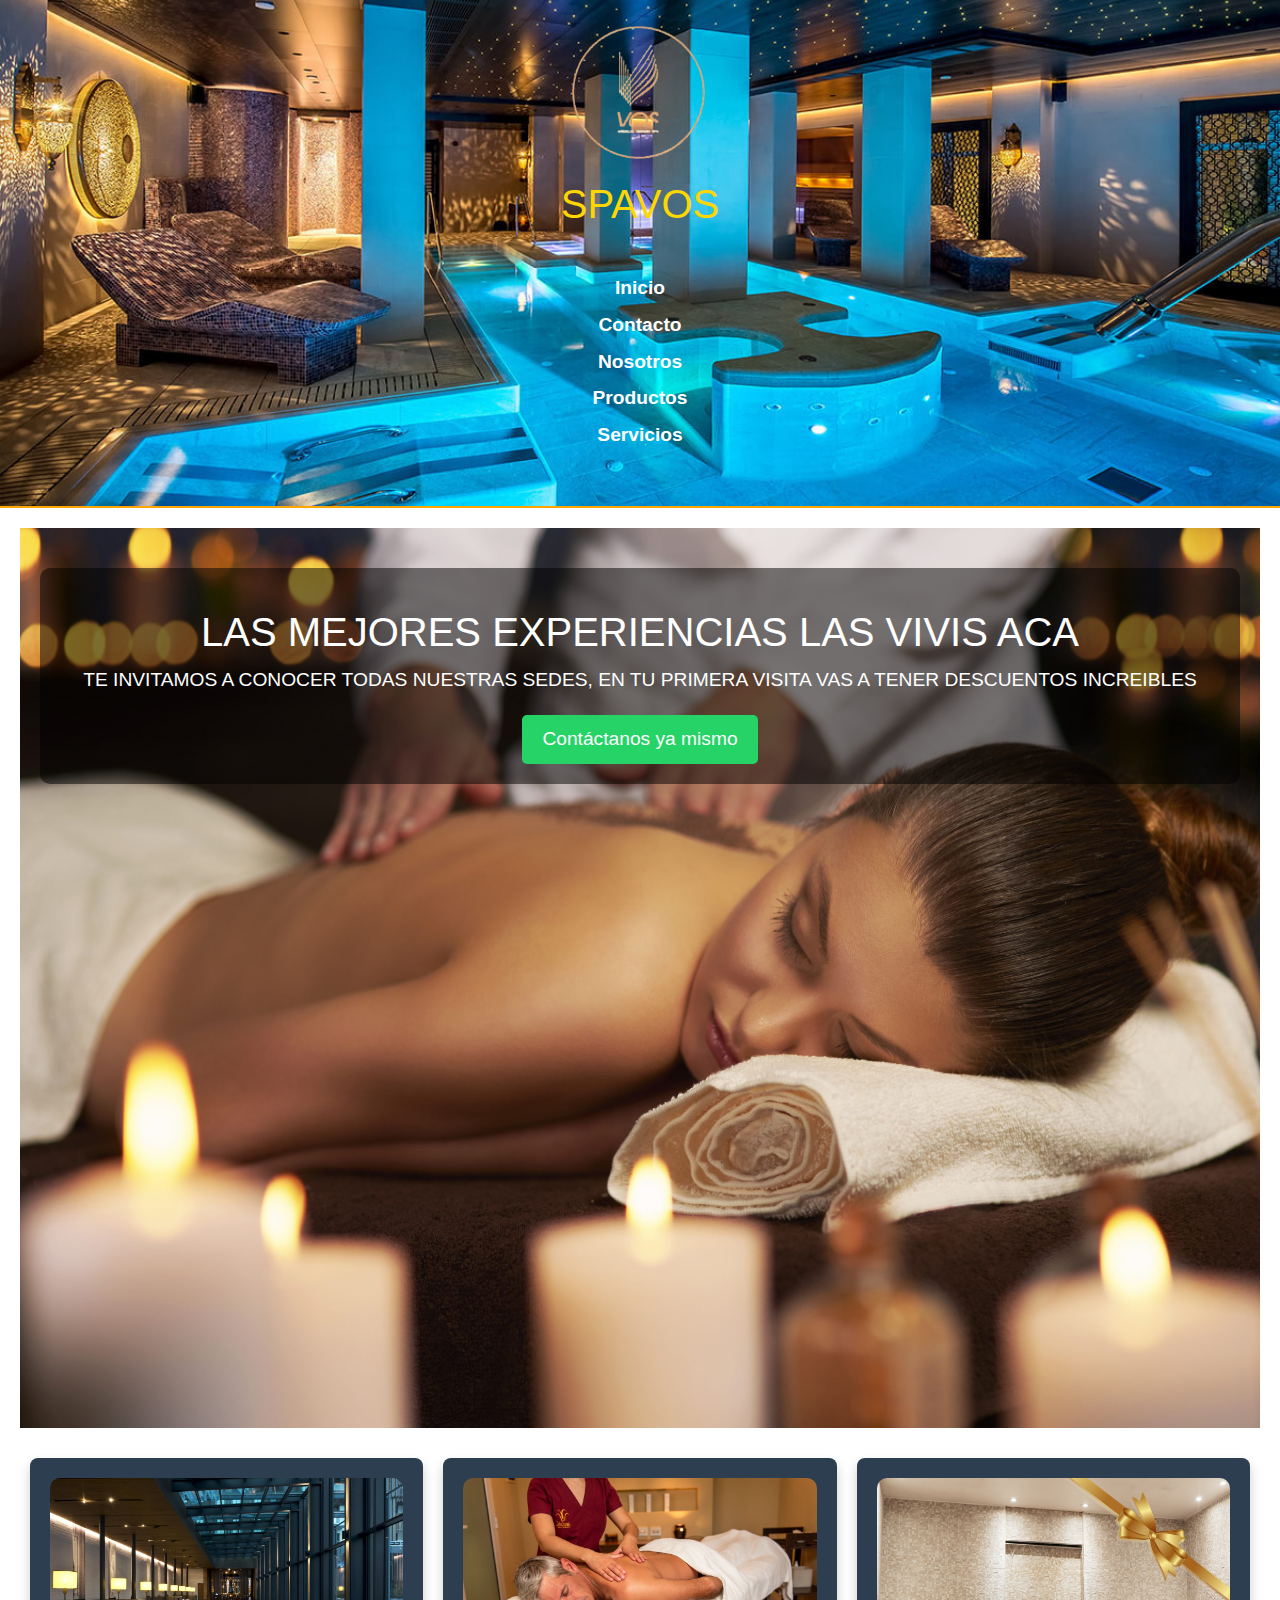
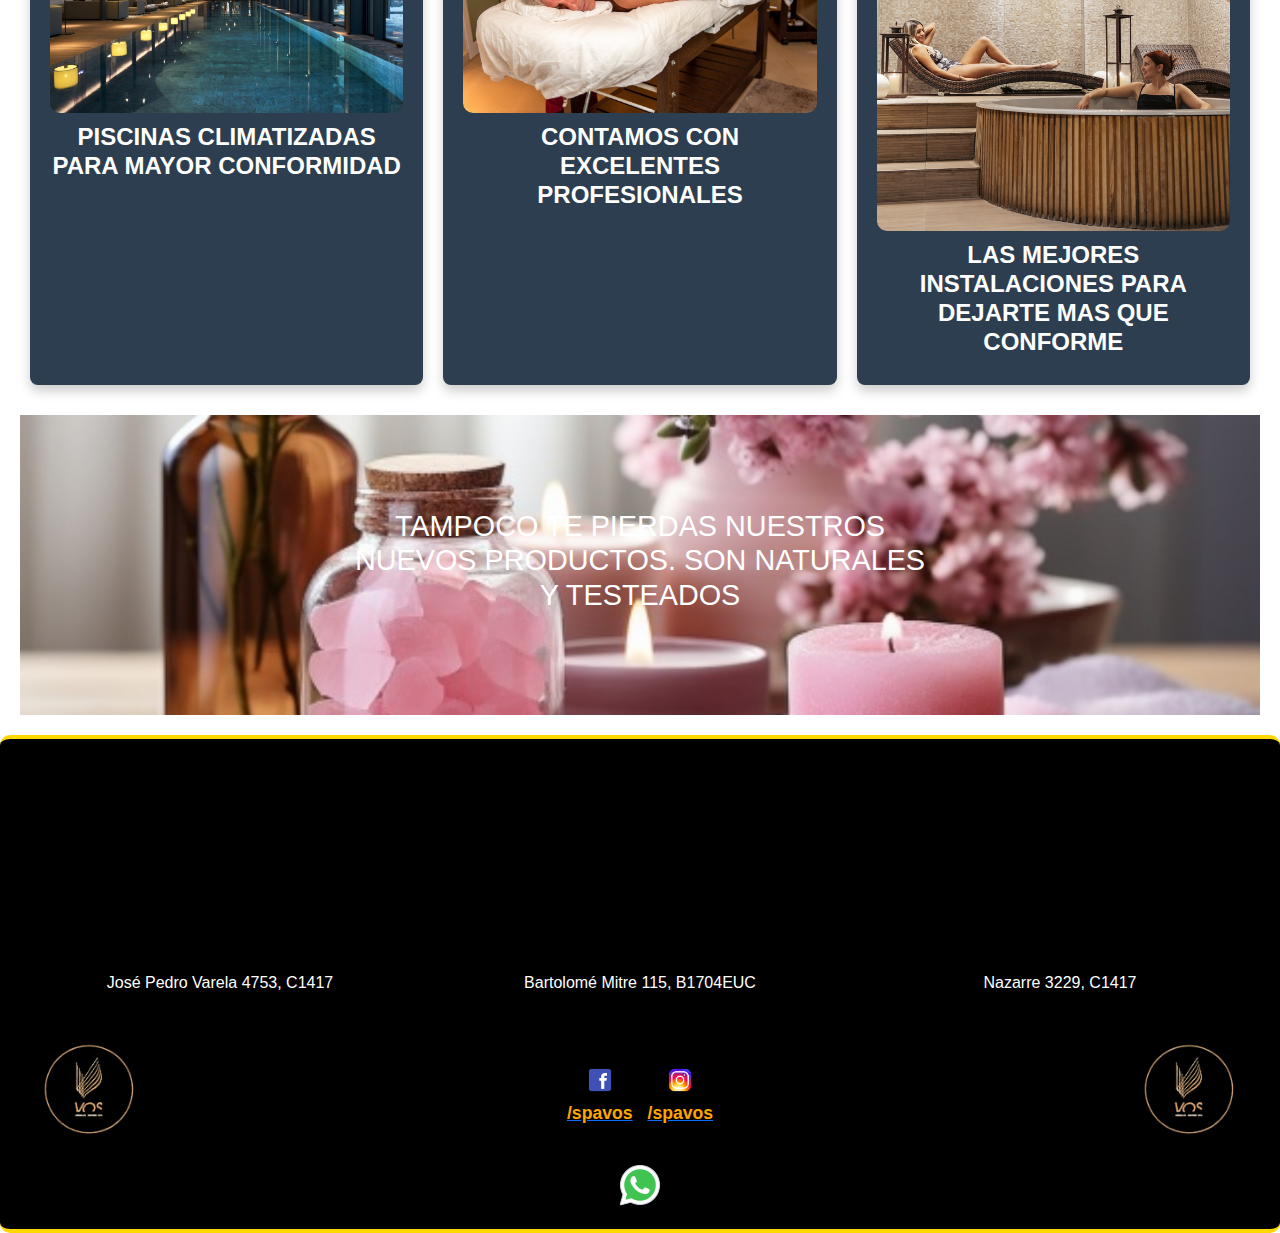
==== commit 8a1c972d: "correciones ultima pre entrega" ====
--- a/index.html
+++ b/index.html
@@ -7,7 +7,6 @@
     <link rel="stylesheet" href="./css/estilos.css">
     <meta name="keywords"
         content="spa, relax, bienestar, salud, vacaciones, yacuzzi, pileta, masajes, cremas, mascarillas, profesionales, diversion, experiencia, productos, logo, descuentos, baño, resort, hotel">
-    <!--<link rel="stylesheet" href="./css/style.css">-->
     <meta name="description"
         content="Disfruta de una experiencia de bienestar única en nuestro spa. Relájate y rejuvenece con nuestros exclusivos servicios de masajes, tratamientos faciales y circuitos de spa diseñados para tu tranquilidad. Reserva tu sesión y déjate consentir hoy mismo.">
 
@@ -23,15 +22,14 @@
         </div>
         <h1>SPAVOS</h1>
         <nav>
-            <ul>
-                <li><a href="./index.html">Inicio</a></li>
-                <li><a href="./pages/contacto.html">Contacto</a></li>
-                <li><a href="./pages/nosotros.html">Nosotros</a></li>
-                <li><a href="./pages/productos.html">Productos</a></li>
-                <li><a href="./pages/servicios.html">Servicios</a></li>
+            <ul class="funcionalidades">
+              <li><a href="./index.html">Inicio</a></li>
+              <li><a href="./pages/contacto.html">Contacto</a></li>
+              <li><a href="./pages/nosotros.html">Nosotros</a></li>
+              <li><a href="./pages/productos.html">Productos</a></li>
+              <li><a href="./pages/servicios.html">Servicios</a></li>
             </ul>
-
-        </nav>
+          </nav>
     </header>
     <main>
         <section class="background-section">
--- a/css/estilos.css
+++ b/css/estilos.css
@@ -5,6 +5,24 @@
   font-family: "Montserrat", sans-serif;
   text-align: center;
   border-bottom: 2px solid #FFA500;
+}
+header .funcionalidades {
+  padding: 1rem;
+  margin: 0;
+  list-style-type: disc;
+}
+header .funcionalidades li {
+  margin-bottom: 0.5rem;
+}
+header .funcionalidades li:last-child {
+  margin-bottom: 0;
+}
+header .funcionalidades li a {
+  text-decoration: none;
+  color: white;
+}
+header .funcionalidades li a:hover {
+  color: goldenrod;
 }
 header .logo img {
   max-width: 150px;
@@ -19,11 +37,9 @@
 footer.site-footer {
   background-color: #000000;
   color: #FFFFFF;
-  text-align: center;
   padding: 20px;
   border-top: 4px solid #FFA500;
   border-bottom: 4px solid #FFA500;
-  /* Aplicamos mixin para bordes redondeados */
   border-radius: 10px;
 }
 footer.site-footer .footer-map-links {
@@ -67,7 +83,6 @@
   color: #FFFFFF;
   font-size: 1.1em;
   margin: 5px 0 0;
-  /* Aplicamos mixin de texto en negrita con color */
   font-weight: bold;
   color: #FFA500;
 }
@@ -96,13 +111,11 @@
 .contact-button {
   background-color: #FFA500;
   color: #FFFFFF;
-  padding: 10px 20px;
   font-size: 1.2em;
   border-radius: 5px;
   margin-top: 20px;
   text-decoration: none;
   display: inline-block;
-  /* Usamos mixin para bordes redondeados */
   border-radius: 5px;
 }
 
@@ -122,7 +135,7 @@
   max-width: 400px;
   height: auto;
   border-radius: 10px;
-  object-fit: cover; /* Asegura que la imagen se recorte y mantenga proporciones */
+  object-fit: cover;
 }
 .tags-section .tag h3 {
   color: #FFFFFF;
@@ -161,7 +174,6 @@
   color: #FFFFFF;
 }
 
-/* Funcionalidades reutilizables */
 input:focus,
 textarea:focus {
   border-color: goldenrod;
@@ -297,6 +309,9 @@
   font-family: "Raleway", sans-serif;
   margin-bottom: 0;
 }
+header nav ul li {
+  list-style-type: none;
+}
 header .logo img {
   display: block;
   margin: 0 auto;
@@ -546,15 +561,29 @@
 }
 
 .productsimage-section {
-  display: grid;
-  grid-template-columns: repeat(4, 1fr);
-  gap: 20px;
-  padding: 20px;
+  display: flex;
+  flex-wrap: wrap;
+  justify-content: space-between;
+  gap: 1rem;
+}
+.productsimage-section .tag {
+  text-align: center;
+  flex: 1 1 20%;
+  max-width: 20%;
+  margin-bottom: 1rem;
+}
+.productsimage-section .tag figure {
+  margin: 0;
 }
 .productsimage-section .tag img {
   width: 100%;
   height: auto;
   border-radius: 8px;
+}
+.productsimage-section .tag figcaption {
+  margin-top: 0.5rem;
+  font-size: 0.9rem;
+  color: white;
 }
 
 .services-section {
@@ -709,7 +738,6 @@
     height: 80vh;
   }
 }
-/* Consultas de medios */
 @media (max-width: 941px) and (min-width: 361px) {
   .logos img {
     width: 120px;
@@ -720,7 +748,8 @@
   .contact-form-section h2 {
     font-size: 1.5em;
   }
-  .contact-form-section p, .contact-form-section label {
+  .contact-form-section p,
+  .contact-form-section label {
     font-size: 0.9em;
   }
   .contact-form-section input,
@@ -777,7 +806,6 @@
     padding: 8px 12px;
   }
 }
-/* Consultas de medios */
 @media (max-width: 941px) {
   .us-section h2 {
     font-size: 1.8em;
@@ -848,16 +876,30 @@
     height: 200px;
   }
 }
-@media (max-width: 941px) and (min-width: 360px) {
+@media (max-width: 360px) {
   .productsimage-section {
-    grid-template-columns: repeat(2, 1fr);
-    padding: 10px;
-  }
-  .products-section h2 {
-    font-size: 1.8em;
-  }
-  .products-section p {
-    font-size: 18px;
+    display: flex;
+    flex-wrap: wrap;
+    justify-content: center;
+    gap: 1rem;
+  }
+  .productsimage-section .tag {
+    flex: 1 1 100%;
+    display: flex;
+    flex-direction: column;
+    align-items: center;
+  }
+  .productsimage-section .tag img {
+    width: 100%;
+    height: auto;
+  }
+  .productsimage-section .tag figcaption {
+    font-size: 0.75rem;
+    text-align: center;
+    padding: 0.5rem 0.5rem;
+    word-wrap: break-word;
+    line-height: 1.2;
+    max-width: 90%;
   }
 }
 @media (max-width: 941px) and (min-width: 360px) {
@@ -886,5 +928,55 @@
     font-size: 1em;
   }
 }
+@media (max-width: 941px) {
+  footer.site-footer {
+    padding: 15px;
+  }
+  footer.site-footer .footer-map-links {
+    flex-direction: column;
+    align-items: center;
+    gap: 15px;
+  }
+  footer.site-footer .footer-map-links .footer-map-item {
+    width: 90%;
+  }
+  footer.site-footer .footer-social-media {
+    flex-direction: column;
+    align-items: center;
+    gap: 20px;
+    padding: 10px 0;
+  }
+  footer.site-footer .footer-social-media .footer-logo-item {
+    width: 120px;
+  }
+  footer.site-footer .footer-social-media .footer-logo-item .footer-logo {
+    width: 120px;
+  }
+  footer.site-footer .footer-social-media .footer-social-links {
+    flex-direction: column;
+    gap: 10px;
+  }
+  footer.site-footer .footer-social-media .footer-social-links .footer-social-item {
+    text-align: center;
+  }
+  footer.site-footer #footer-whatsapp {
+    margin: 15px auto 0;
+    width: 40px;
+  }
+}
+@media (max-width: 360px) {
+  footer.site-footer .footer-map-links .footer-map-item iframe {
+    height: 150px;
+  }
+  footer.site-footer .footer-social-media .footer-logo-item {
+    width: 100px;
+  }
+  footer.site-footer .footer-social-media .footer-logo-item .footer-logo {
+    width: 100px;
+  }
+  footer.site-footer .footer-social-media .footer-social-links {
+    gap: 5px;
+  }
+}
 
 /*# sourceMappingURL=estilos.css.map */
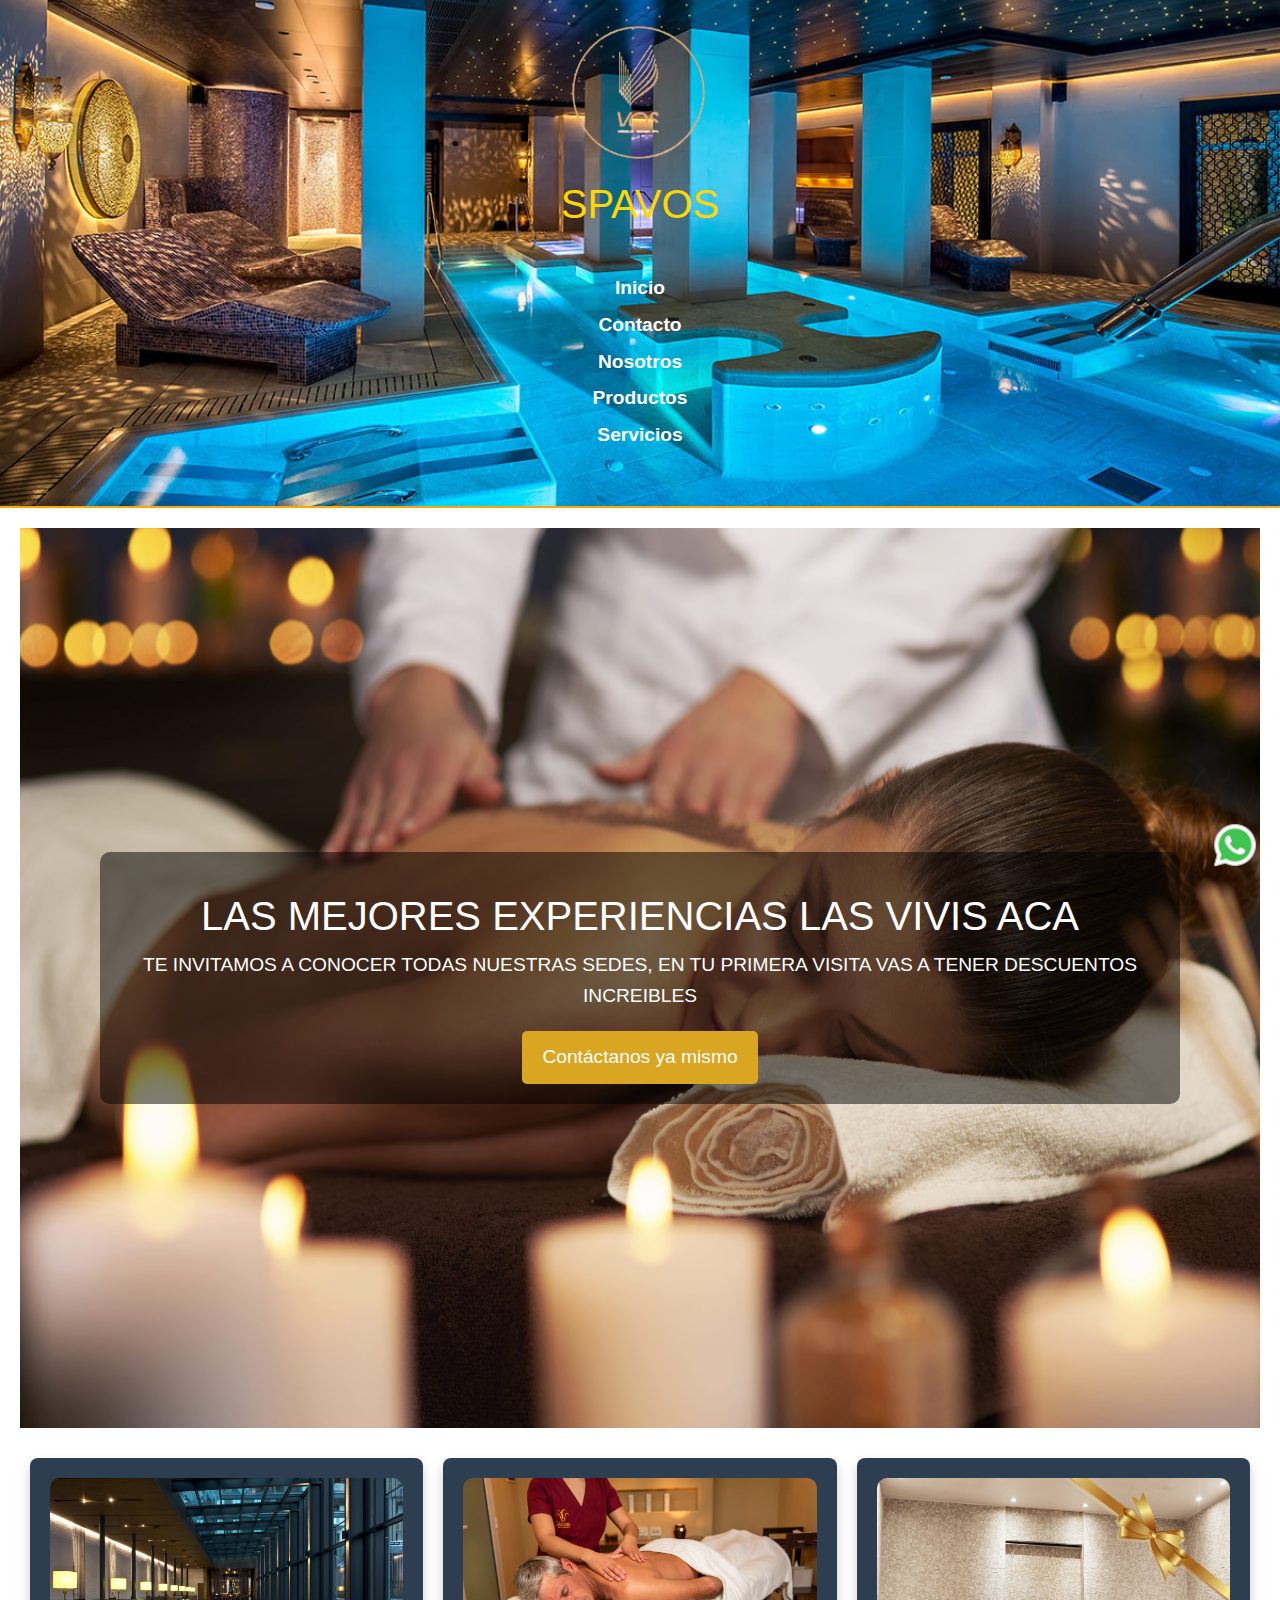
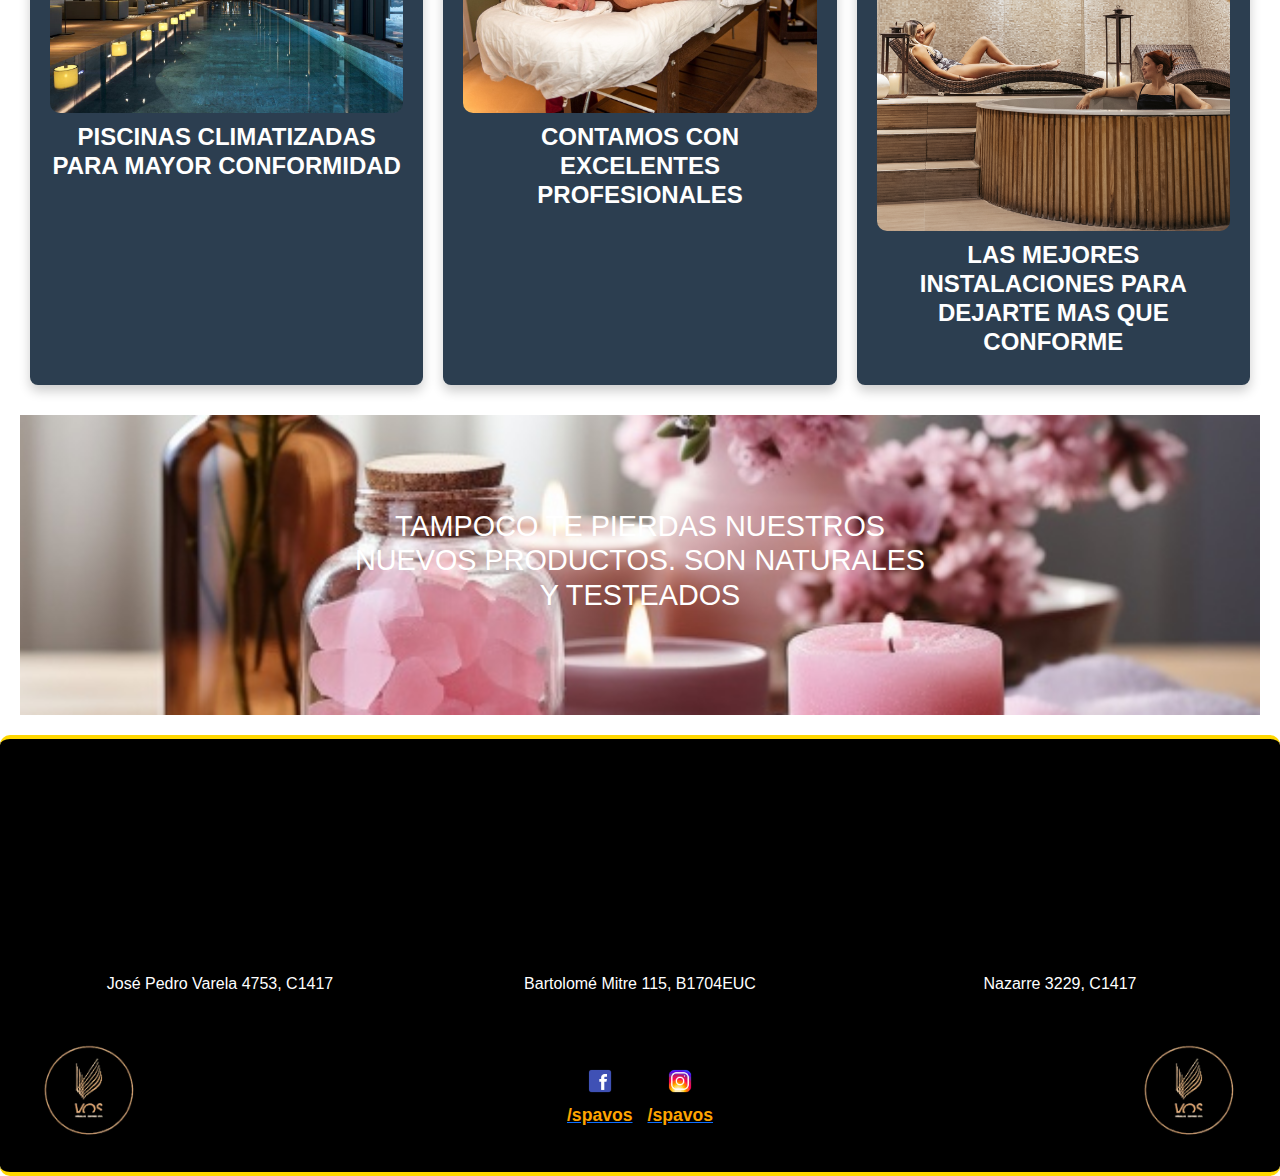
==== commit 255d4a4a: "nuevo carrusel y detalles finales" ====
--- a/index.html
+++ b/index.html
@@ -37,7 +37,7 @@
                 <h2>LAS MEJORES EXPERIENCIAS LAS VIVIS ACA</h2>
                 <p>TE INVITAMOS A CONOCER TODAS NUESTRAS SEDES, EN TU PRIMERA VISITA VAS A TENER DESCUENTOS INCREIBLES
                 </p>
-                <a href="#whatsapp" class="contact-button">Contáctanos ya mismo</a>
+                <a href="#footer-whatsapp" class="contact-button">Contáctanos ya mismo</a>
             </div>
         </section>
         <section>
--- a/css/estilos.css
+++ b/css/estilos.css
@@ -1,3 +1,4 @@
+@charset "UTF-8";
 header {
   background-color: #000000;
   color: #FFFFFF;
@@ -344,69 +345,84 @@
   cursor: pointer;
 }
 
-main {
-  padding: 20px;
-}
-main .background-section {
+.background-section {
   background-image: url("../img/spa-hero.jpg");
   background-size: cover;
   background-position: center;
   background-repeat: no-repeat;
   width: 100%;
   height: 100vh;
+  display: flex;
   align-items: center;
   justify-content: center;
   text-align: center;
   padding: 40px 20px;
   position: relative;
 }
-main .background-section .text-background {
+.background-section .text-background {
   font-family: "Montserrat", sans-serif;
   background-color: rgba(0, 0, 0, 0.5);
   padding: 20px;
   border-radius: 10px;
-}
-main .background-section h2 {
-  font-family: "Montserrat", sans-serif;
+  max-width: 90%; /* Evita que el texto se salga de la imagen */
+  z-index: 2; /* Asegura que el texto esté sobre la imagen */
+}
+.background-section .text-background h2 {
   font-size: 2.5em;
   margin: 20px 0 10px;
-  color: #FFFFFF;
-}
-main .background-section p {
-  font-family: "Montserrat", sans-serif;
+  color: white;
+}
+.background-section .text-background p {
   font-size: 1.2em;
   margin: 0 20px;
-  color: #FFFFFF;
-}
-main .background-section .contact-button {
-  background-color: #25D366;
-  color: #FFFFFF;
-  border: none;
-  padding: 10px 20px;
+  color: white;
+}
+.background-section .text-background .contact-button {
+  background-color: goldenrod;
+  color: white;
   font-size: 1.2em;
+  padding: 12px 20px;
   border-radius: 5px;
-  margin-top: 20px;
   text-decoration: none;
   display: inline-block;
-}
-main .tags-section {
+  margin-top: 20px;
+}
+.background-section .text-background .contact-button:hover {
+  background-color: goldenrod;
+}
+
+#footer-whatsapp {
+  position: fixed;
+  bottom: 20px;
+  right: 20px;
+  z-index: 1000;
+  border-radius: 50%;
+  padding: 10px;
+  box-shadow: 0 4px 6px rgba(0, 0, 0, 0.2);
+}
+#footer-whatsapp img {
+  width: 50px;
+  height: 50px;
+}
+
+.tags-section {
   display: flex;
   justify-content: space-around;
   flex-wrap: wrap;
   margin: 20px 0;
 }
-main .tags-section .tag {
+.tags-section .tag {
   flex: 1;
   margin: 10px;
   text-align: center;
 }
-main .tags-section .tag img {
+.tags-section .tag img {
   width: 100%;
   max-width: 400px;
   height: auto;
   border-radius: 10px;
 }
-main .tags-section .tag h3 {
+.tags-section .tag h3 {
   color: #FFFFFF;
   font-family: "Montserrat", sans-serif;
   margin-top: 10px;
@@ -414,20 +430,21 @@
   font-size: 1.5em;
   font-weight: 700;
 }
-main .new-products-section {
+
+.new-products-section {
   width: 100%;
   position: relative;
   height: 300px;
   overflow: hidden;
 }
-main .new-products-section .products-image {
+.new-products-section .products-image {
   width: 100%;
   height: 100%;
   object-fit: cover;
   object-position: center;
   max-height: 300px;
 }
-main .new-products-section .text-background {
+.new-products-section .text-background {
   position: absolute;
   font-family: "Montserrat", sans-serif;
   top: 50%;
@@ -438,7 +455,7 @@
   padding: 20px;
   z-index: 1;
 }
-main .new-products-section h2 {
+.new-products-section h2 {
   font-family: "Montserrat", sans-serif;
   font-size: 1.8em;
   color: #FFFFFF;
@@ -586,53 +603,47 @@
   color: white;
 }
 
-.services-section {
+body {
+  font-family: "Roboto", sans-serif;
   background-color: #121212;
   color: #ffffff;
-  text-align: center;
-}
-.services-section h2 {
-  font-family: "Montserrat", sans-serif;
-  font-size: 3.5rem;
+}
+
+/* Título y párrafo */
+h2 {
+  font-family: "Montserrat", sans-serif;
+  font-size: 2.5rem; /* Hacemos el h2 un poco más pequeño */
   font-weight: 700;
-  color: white;
-  margin-top: 40px;
   margin-bottom: 20px;
 }
-.services-section p {
-  font-family: "Roboto", sans-serif;
-  font-size: 1.5rem;
-  color: white;
+
+p {
+  font-size: 1.5rem; /* Agrandamos el párrafo */
+  line-height: 1.6;
   margin-bottom: 30px;
 }
-.services-section .row {
+
+/* Carrusel */
+.carousel-item .row {
   display: flex;
-  justify-content: center;
-  gap: 20px;
-}
-.services-section .col-md-4 {
+  justify-content: space-between;
+}
+.carousel-item .col-md-4 {
   padding: 15px;
-  border-radius: 10px;
-  text-align: center;
-}
-.services-section .col-md-4 .tag {
-  background-color: #222;
-  padding: 20px;
+}
+
+/* Estilo de las imágenes en el carrusel */
+.custom-img {
+  width: 100%;
+  height: auto;
+  max-height: 250px; /* Definir una altura máxima para las imágenes */
+  object-fit: cover; /* Asegura que la imagen cubra el espacio sin deformarse */
   border-radius: 8px;
-  box-shadow: 0 6px 12px rgba(0, 0, 0, 0.1);
-}
-.services-section .col-md-4 .tag img {
-  width: 100%;
-  height: auto;
-  max-height: 100px;
-  object-fit: cover;
-  border-radius: 8px;
-}
-.services-section .col-md-4 .tag h3 {
-  font-family: "Montserrat", sans-serif;
-  font-size: 1.2rem;
-  color: #ddd;
-  margin-top: 10px;
+}
+
+/* Espaciado entre párrafo y las imágenes */
+.text-center p {
+  margin-bottom: 40px; /* Aumentamos el espacio entre el párrafo y las imágenes */
 }
 
 footer.site-footer {
@@ -692,50 +703,106 @@
   width: 50px;
 }
 
-@media screen and (max-width: 941px) {
+@media (max-width: 941px) {
+  header {
+    padding: 15px;
+  }
+  .logo img {
+    max-width: 120px;
+  }
+  h1 {
+    font-size: 2em;
+  }
+  nav {
+    margin: 15px 0;
+  }
+  nav a {
+    font-size: 1em;
+    margin: 0 15px;
+  }
+}
+@media (max-width: 360px) {
+  header {
+    padding: 10px;
+  }
+  .logo img {
+    max-width: 100px;
+  }
+  h1 {
+    font-size: 1.5em;
+  }
+  nav {
+    margin: 10px 0;
+  }
+  nav a {
+    font-size: 0.9em;
+    margin: 0 10px;
+  }
+}
+@media (max-width: 941px) {
   .tags-section {
     flex-direction: column;
     align-items: center;
+    padding: 0 10px;
+  }
+  .tag {
+    margin-bottom: 20px;
+    width: 90%;
+    text-align: center;
   }
   .tag img {
+    width: 100%;
     max-width: 100%;
+    height: auto;
+    border-radius: 10px;
+  }
+  .new-products-section {
+    height: 250px;
+  }
+  .products-image {
+    height: 100%;
     object-fit: cover;
-  }
-  .background-section {
-    height: 90vh;
-  }
-}
-@media screen and (max-width: 768px) {
-  .background-section h2 {
-    font-size: 1.8em;
-  }
-  .tags-section {
-    margin: 20px 0;
-  }
-  .tag img {
-    max-width: 300px;
-  }
-  .new-products-section h2 {
-    font-size: 1.5em;
-  }
-}
-@media screen and (max-width: 480px) {
-  .background-section h2 {
-    font-size: 1.5em;
-  }
+    object-position: center;
+  }
+  .text-background {
+    padding: 15px;
+    text-align: center;
+  }
+  h2 {
+    font-size: 1.4em;
+  }
+}
+@media (max-width: 360px) {
   .tags-section {
     flex-direction: column;
     align-items: center;
+    padding: 0 10px;
+  }
+  .tag {
+    margin-bottom: 15px;
+    width: 95%;
+    text-align: center;
   }
   .tag img {
-    max-width: 250px;
+    width: 100%;
+    max-width: 100%;
+    height: auto;
+    border-radius: 10px;
+  }
+  .new-products-section {
+    height: 200px;
   }
   .products-image {
-    max-height: 250px;
-  }
-  .background-section {
-    padding: 20px;
-    height: 80vh;
+    height: 100%;
+    object-fit: cover;
+    object-position: center;
+  }
+  .text-background {
+    padding: 10px;
+    text-align: center;
+  }
+  h2 {
+    font-size: 1.2em;
   }
 }
 @media (max-width: 941px) and (min-width: 361px) {
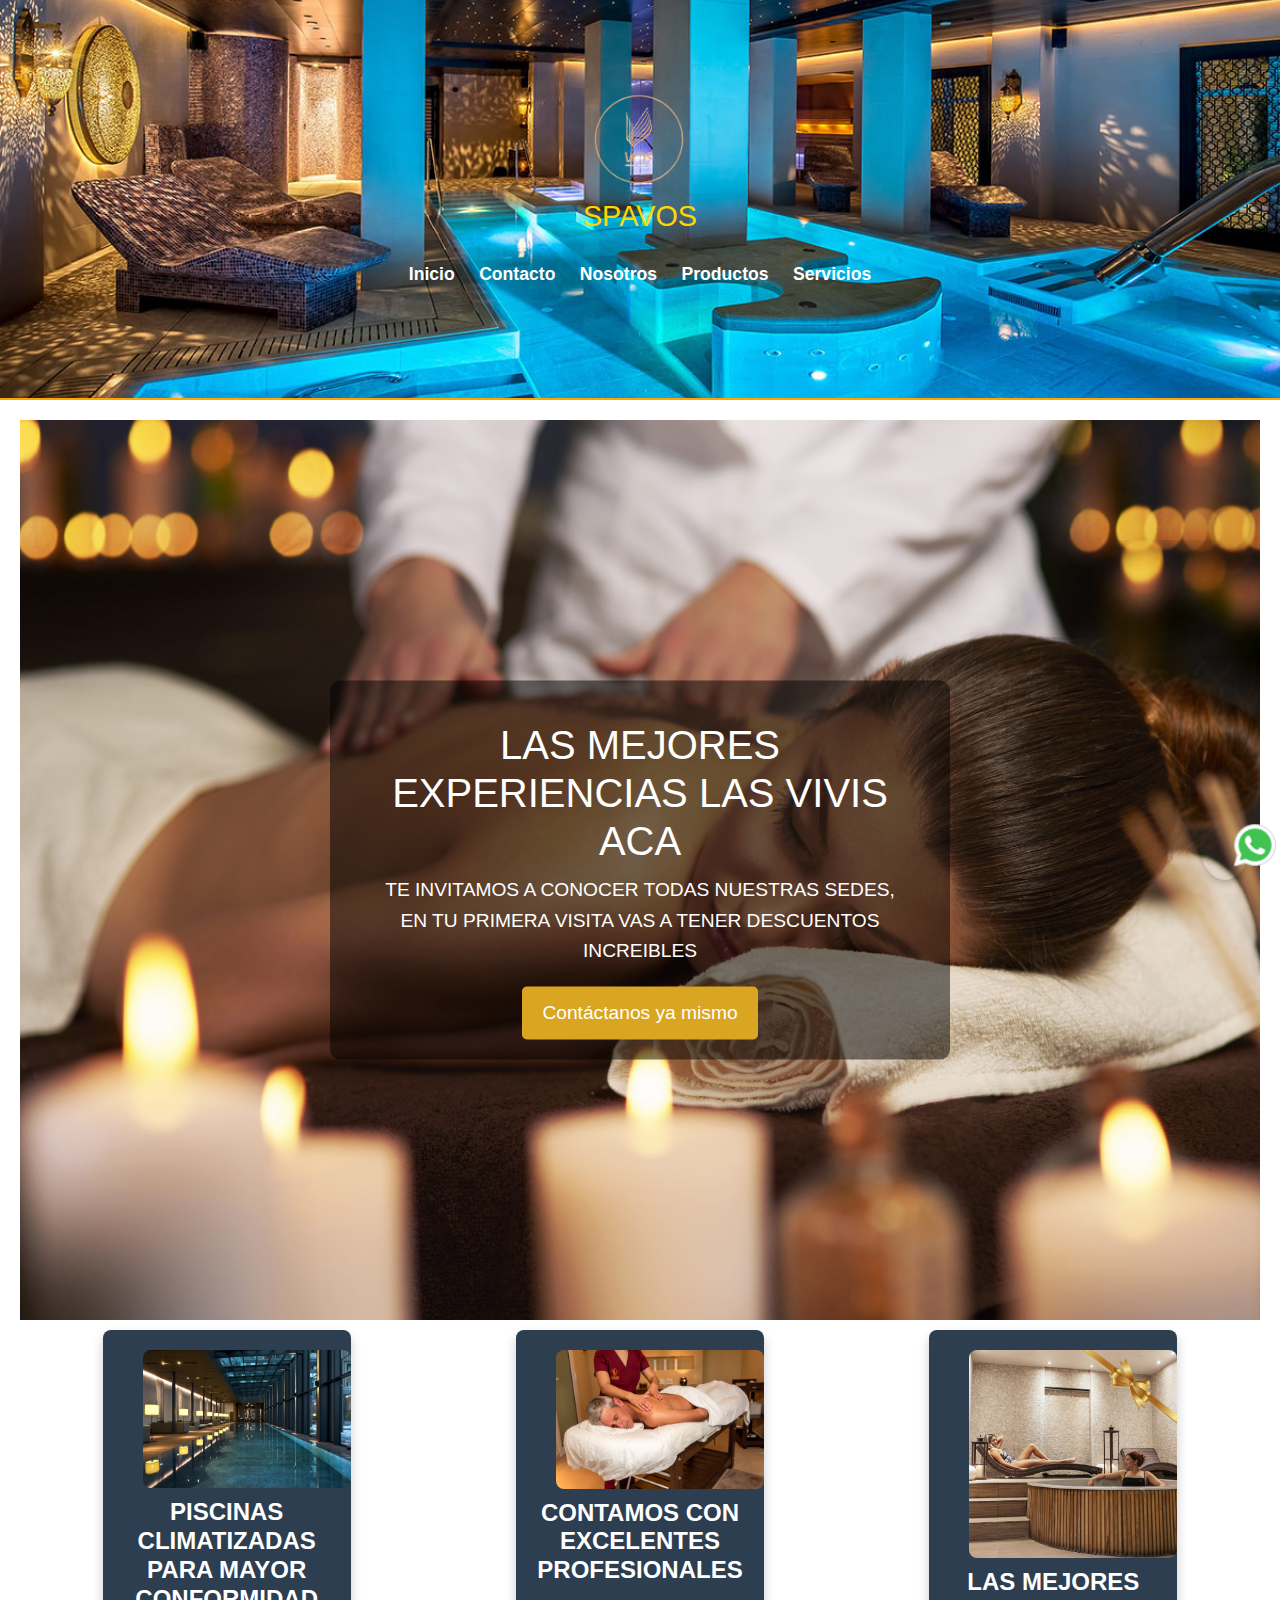
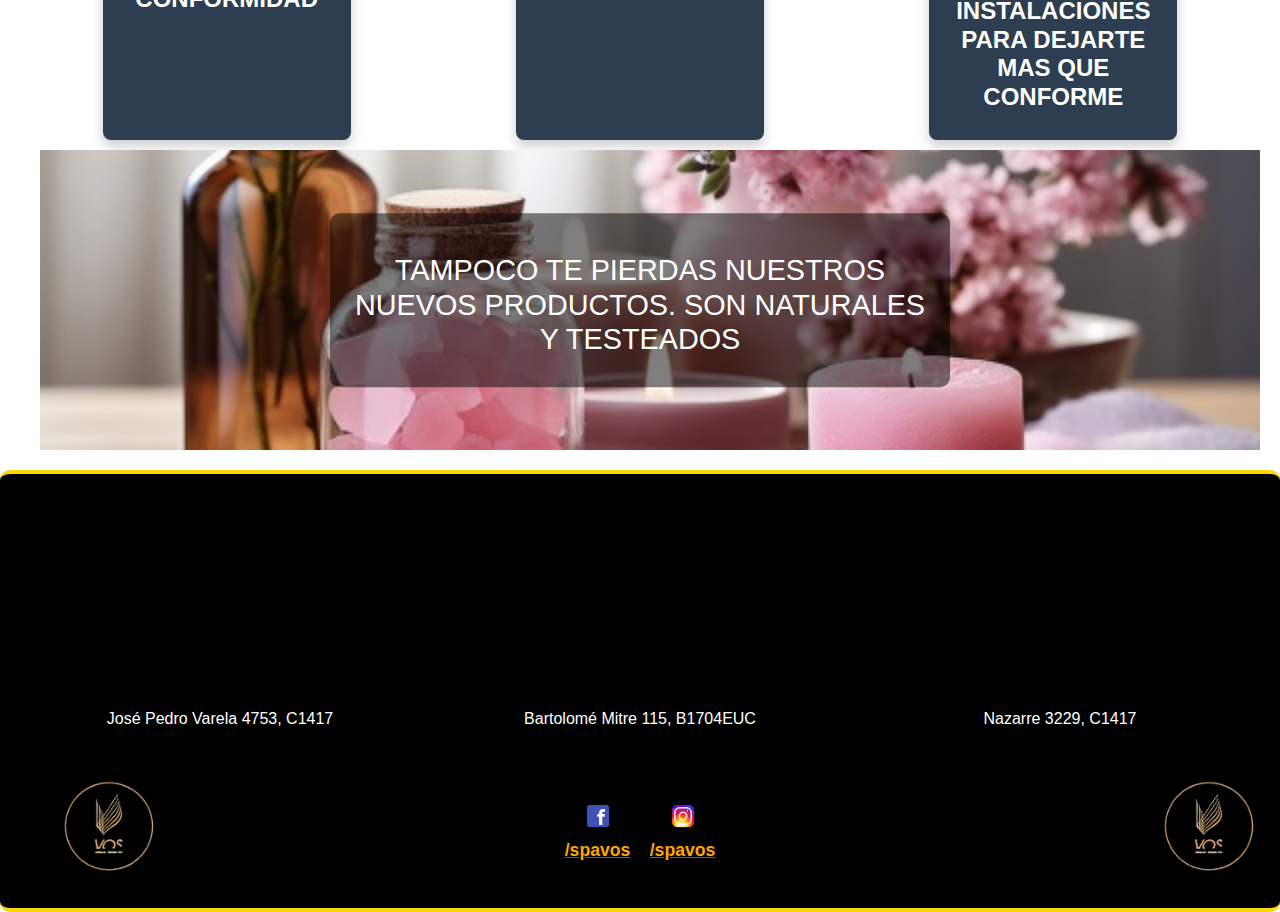
==== commit 70dd1f43: "commit final" ====
--- a/index.html
+++ b/index.html
@@ -23,13 +23,13 @@
         <h1>SPAVOS</h1>
         <nav>
             <ul class="funcionalidades">
-              <li><a href="./index.html">Inicio</a></li>
-              <li><a href="./pages/contacto.html">Contacto</a></li>
-              <li><a href="./pages/nosotros.html">Nosotros</a></li>
-              <li><a href="./pages/productos.html">Productos</a></li>
-              <li><a href="./pages/servicios.html">Servicios</a></li>
+                <li><a href="./index.html">Inicio</a></li>
+                <li><a href="./pages/contacto.html">Contacto</a></li>
+                <li><a href="./pages/nosotros.html">Nosotros</a></li>
+                <li><a href="./pages/productos.html">Productos</a></li>
+                <li><a href="./pages/servicios.html">Servicios</a></li>
             </ul>
-          </nav>
+        </nav>
     </header>
     <main>
         <section class="background-section">
@@ -111,10 +111,6 @@
                 <img src="./img/spavos-whatsapp.png" alt="Logo de WhatsApp">
             </a>
         </footer>
-
-
-
-
 </body>
 
 </html>--- a/css/estilos.css
+++ b/css/estilos.css
@@ -1,4 +1,3 @@
-@charset "UTF-8";
 header {
   background-color: #000000;
   color: #FFFFFF;
@@ -6,24 +5,6 @@
   font-family: "Montserrat", sans-serif;
   text-align: center;
   border-bottom: 2px solid #FFA500;
-}
-header .funcionalidades {
-  padding: 1rem;
-  margin: 0;
-  list-style-type: disc;
-}
-header .funcionalidades li {
-  margin-bottom: 0.5rem;
-}
-header .funcionalidades li:last-child {
-  margin-bottom: 0;
-}
-header .funcionalidades li a {
-  text-decoration: none;
-  color: white;
-}
-header .funcionalidades li a:hover {
-  color: goldenrod;
 }
 header .logo img {
   max-width: 150px;
@@ -133,9 +114,8 @@
 }
 .tags-section .tag img {
   width: 100%;
-  max-width: 400px;
+  max-width: 100%;
   height: auto;
-  border-radius: 10px;
   object-fit: cover;
 }
 .tags-section .tag h3 {
@@ -151,11 +131,13 @@
   background-position: center;
   background-repeat: no-repeat;
   width: 100%;
-  height: 100vh;
+  min-height: 100vh;
   align-items: center;
+  display: flex;
   justify-content: center;
   text-align: center;
-  padding: 40px 20px;
+  padding: 0;
+  margin: 0;
   position: relative;
 }
 .background-section .text-background {
@@ -287,20 +269,28 @@
 
 body {
   font-family: "Montserrat", sans-serif;
-  text-align: center;
   background-color: #000000;
-  color: #FFFFFF;
+  color: black;
   line-height: 1.5;
   font-size: 16px;
-  margin-top: 50px;
-  margin-bottom: 30pxx;
+  margin-top: 0;
+  margin-bottom: 0;
+}
+
+html, body {
+  margin: 0;
+  padding: 0;
+  width: 100%;
+  height: 100%;
 }
 
 header {
+  display: flex;
+  flex-direction: column;
   align-items: center;
-  text-align: center;
   justify-content: center;
-  padding: 20px;
+  text-align: center;
+  padding: 10px;
   background-image: url("../img/spavos-header.jfif");
   background-size: cover;
   background-position: center;
@@ -308,37 +298,41 @@
   border-bottom: 2px solid #FFA500;
   position: relative;
   font-family: "Raleway", sans-serif;
-  margin-bottom: 0;
-}
-header nav ul li {
-  list-style-type: none;
+  margin: 0;
+  height: 400px;
+  box-sizing: border-box;
 }
 header .logo img {
+  max-width: 100px;
+  margin: 0 auto;
   display: block;
-  margin: 0 auto;
-  max-width: 150px;
-  z-index: 2;
-  position: relative;
 }
 header h1 {
+  font-size: 1.8em;
+  padding: 8px;
   margin: 0;
-  font-family: "Montserrat", sans-serif;
-  padding: 10px;
-  font-size: 2.5em;
   color: gold;
+  font-family: "Montserrat", sans-serif;
 }
 header nav {
   margin: 20px 0;
   text-align: center;
 }
+header nav ul {
+  padding: 0;
+  margin: 0;
+  list-style: none;
+}
+header nav li {
+  display: inline;
+  margin: 0 10px;
+}
 header nav a {
   font-family: "Montserrat", sans-serif;
-  display: inline-block;
-  margin: 0 20px;
+  font-size: 1.1em;
   text-decoration: none;
   color: #FFFFFF;
   font-weight: bold;
-  font-size: 1.2em;
 }
 header nav a:hover {
   color: gold;
@@ -351,33 +345,39 @@
   background-position: center;
   background-repeat: no-repeat;
   width: 100%;
-  height: 100vh;
+  min-height: 100vh;
   display: flex;
   align-items: center;
   justify-content: center;
   text-align: center;
-  padding: 40px 20px;
+  padding: 0;
+  margin: 0;
   position: relative;
 }
-.background-section .text-background {
+
+.text-background {
   font-family: "Montserrat", sans-serif;
   background-color: rgba(0, 0, 0, 0.5);
   padding: 20px;
   border-radius: 10px;
-  max-width: 90%; /* Evita que el texto se salga de la imagen */
-  z-index: 2; /* Asegura que el texto esté sobre la imagen */
-}
-.background-section .text-background h2 {
+  max-width: 90%;
+  z-index: 2;
+  box-sizing: border-box;
+}
+
+.text-background h2 {
   font-size: 2.5em;
   margin: 20px 0 10px;
   color: white;
 }
-.background-section .text-background p {
+
+.text-background p {
   font-size: 1.2em;
   margin: 0 20px;
   color: white;
 }
-.background-section .text-background .contact-button {
+
+.contact-button {
   background-color: goldenrod;
   color: white;
   font-size: 1.2em;
@@ -387,9 +387,6 @@
   display: inline-block;
   margin-top: 20px;
 }
-.background-section .text-background .contact-button:hover {
-  background-color: goldenrod;
-}
 
 #footer-whatsapp {
   position: fixed;
@@ -400,6 +397,7 @@
   padding: 10px;
   box-shadow: 0 4px 6px rgba(0, 0, 0, 0.2);
 }
+
 #footer-whatsapp img {
   width: 50px;
   height: 50px;
@@ -409,20 +407,23 @@
   display: flex;
   justify-content: space-around;
   flex-wrap: wrap;
-  margin: 20px 0;
-}
-.tags-section .tag {
+  margin: 0;
+  padding: 0;
+}
+
+.tag {
   flex: 1;
   margin: 10px;
   text-align: center;
 }
-.tags-section .tag img {
-  width: 100%;
-  max-width: 400px;
+
+.tag img {
+  width: 100%;
   height: auto;
   border-radius: 10px;
 }
-.tags-section .tag h3 {
+
+.tag h3 {
   color: #FFFFFF;
   font-family: "Montserrat", sans-serif;
   margin-top: 10px;
@@ -436,15 +437,19 @@
   position: relative;
   height: 300px;
   overflow: hidden;
-}
-.new-products-section .products-image {
+  margin: 0;
+  padding: 0;
+}
+
+.products-image {
   width: 100%;
   height: 100%;
   object-fit: cover;
   object-position: center;
   max-height: 300px;
 }
-.new-products-section .text-background {
+
+.text-background {
   position: absolute;
   font-family: "Montserrat", sans-serif;
   top: 50%;
@@ -455,6 +460,7 @@
   padding: 20px;
   z-index: 1;
 }
+
 .new-products-section h2 {
   font-family: "Montserrat", sans-serif;
   font-size: 1.8em;
@@ -465,7 +471,8 @@
   padding: 20px;
   text-align: center;
 }
-logos img {
+
+img {
   width: 150px;
   margin: 0 20px;
   transition: width 0.3s ease;
@@ -479,17 +486,20 @@
   margin-bottom: 40px;
   text-align: center;
 }
+
 .contact-form-section h2 {
   font-family: "Montserrat", sans-serif;
   margin-bottom: 30px;
   font-size: 1.8em;
   color: white;
 }
+
 .contact-form-section p {
   margin-bottom: 15px;
   color: white;
   font-size: 1em;
 }
+
 .contact-form-section label {
   display: block;
   margin: 15px 0 5px;
@@ -550,6 +560,7 @@
   text-shadow: 2px 2px 4px rgba(0, 0, 0, 0.7);
   padding: 10px;
 }
+
 .background-text h2 {
   font-family: "Montserrat", sans-serif;
   font-size: 1.8em;
@@ -560,6 +571,7 @@
   text-align: center;
   margin-bottom: 20px;
 }
+
 .products-section h2 {
   font-family: "Montserrat", sans-serif;
   font-size: 2.2em;
@@ -569,6 +581,7 @@
   margin-top: 40px;
   margin-bottom: 20px;
 }
+
 .products-section p {
   font-family: "Roboto", "Lora", sans-serif;
   margin-bottom: 1.3em;
@@ -583,21 +596,26 @@
   justify-content: space-between;
   gap: 1rem;
 }
-.productsimage-section .tag {
+
+.tag {
   text-align: center;
   flex: 1 1 20%;
   max-width: 20%;
   margin-bottom: 1rem;
 }
-.productsimage-section .tag figure {
+
+.tag figure {
   margin: 0;
 }
-.productsimage-section .tag img {
+
+.tag img {
   width: 100%;
   height: auto;
   border-radius: 8px;
 }
-.productsimage-section .tag figcaption {
+
+.tag figcaption {
+  word-wrap: break-word;
   margin-top: 0.5rem;
   font-size: 0.9rem;
   color: white;
@@ -609,21 +627,19 @@
   color: #ffffff;
 }
 
-/* Título y párrafo */
 h2 {
   font-family: "Montserrat", sans-serif;
-  font-size: 2.5rem; /* Hacemos el h2 un poco más pequeño */
+  font-size: 2.5rem;
   font-weight: 700;
   margin-bottom: 20px;
 }
 
 p {
-  font-size: 1.5rem; /* Agrandamos el párrafo */
+  font-size: 1.5rem;
   line-height: 1.6;
   margin-bottom: 30px;
 }
 
-/* Carrusel */
 .carousel-item .row {
   display: flex;
   justify-content: space-between;
@@ -632,18 +648,16 @@
   padding: 15px;
 }
 
-/* Estilo de las imágenes en el carrusel */
 .custom-img {
   width: 100%;
   height: auto;
-  max-height: 250px; /* Definir una altura máxima para las imágenes */
-  object-fit: cover; /* Asegura que la imagen cubra el espacio sin deformarse */
+  max-height: 250px;
+  object-fit: cover;
   border-radius: 8px;
 }
 
-/* Espaciado entre párrafo y las imágenes */
 .text-center p {
-  margin-bottom: 40px; /* Aumentamos el espacio entre el párrafo y las imágenes */
+  margin-bottom: 40px;
 }
 
 footer.site-footer {
@@ -703,106 +717,211 @@
   width: 50px;
 }
 
-@media (max-width: 941px) {
+@media screen and (max-width: 941px) {
   header {
+    height: 350px;
     padding: 15px;
   }
+  h1 {
+    font-size: 1.6em;
+  }
   .logo img {
-    max-width: 120px;
-  }
-  h1 {
-    font-size: 2em;
-  }
-  nav {
-    margin: 15px 0;
+    max-width: 90px;
   }
   nav a {
     font-size: 1em;
-    margin: 0 15px;
-  }
-}
-@media (max-width: 360px) {
+  }
+}
+@media screen and (max-width: 768px) {
   header {
-    padding: 10px;
+    height: 300px;
+  }
+  h1 {
+    font-size: 1.4em;
   }
   .logo img {
-    max-width: 100px;
+    max-width: 80px;
+  }
+  nav a {
+    font-size: 0.9em;
+  }
+}
+@media screen and (max-width: 480px) {
+  header {
+    height: 250px;
   }
   h1 {
-    font-size: 1.5em;
+    font-size: 1.2em;
+  }
+  .logo img {
+    max-width: 70px;
   }
   nav {
     margin: 10px 0;
   }
   nav a {
-    font-size: 0.9em;
-    margin: 0 10px;
-  }
-}
-@media (max-width: 941px) {
+    font-size: 0.8em;
+  }
+}
+@media screen and (max-width: 360px) {
+  header {
+    height: 200px;
+    padding: 10px;
+  }
+  h1 {
+    font-size: 1em;
+  }
+  .logo img {
+    max-width: 60px;
+  }
+  nav a {
+    font-size: 0.7em;
+  }
+}
+@media screen and (max-width: 941px) {
+  .background-section {
+    padding: 20px;
+  }
+  .text-background {
+    padding: 15px;
+    max-width: 90%;
+    font-size: 1.1em;
+  }
+  .contact-button {
+    font-size: 1em;
+    padding: 12px 18px;
+  }
+  .new-products-section {
+    height: auto;
+    padding: 20px;
+  }
   .tags-section {
     flex-direction: column;
     align-items: center;
-    padding: 0 10px;
   }
   .tag {
-    margin-bottom: 20px;
-    width: 90%;
-    text-align: center;
+    margin: 10px 0;
+    width: 80%;
   }
   .tag img {
-    width: 100%;
     max-width: 100%;
     height: auto;
-    border-radius: 10px;
+  }
+  .text-background {
+    padding: 10px;
+    max-width: 100%;
+  }
+  .contact-button {
+    font-size: 1em;
+    padding: 10px 15px;
   }
   .new-products-section {
-    height: 250px;
-  }
-  .products-image {
-    height: 100%;
-    object-fit: cover;
-    object-position: center;
-  }
-  .text-background {
-    padding: 15px;
-    text-align: center;
-  }
-  h2 {
-    font-size: 1.4em;
-  }
-}
-@media (max-width: 360px) {
+    height: auto;
+    padding: 20px;
+  }
+}
+@media screen and (max-width: 768px) {
   .tags-section {
     flex-direction: column;
     align-items: center;
-    padding: 0 10px;
   }
   .tag {
-    margin-bottom: 15px;
-    width: 95%;
-    text-align: center;
+    margin: 10px 0;
+    width: 80%;
   }
   .tag img {
-    width: 100%;
     max-width: 100%;
     height: auto;
-    border-radius: 10px;
-  }
-  .new-products-section {
-    height: 200px;
-  }
-  .products-image {
-    height: 100%;
-    object-fit: cover;
-    object-position: center;
+  }
+  .background-section {
+    padding: 20px;
   }
   .text-background {
     padding: 10px;
+    max-width: 100%;
+  }
+  .contact-button {
+    font-size: 1em;
+    padding: 10px 15px;
+  }
+  .new-products-section {
+    height: auto;
+    padding: 20px;
+  }
+}
+@media screen and (max-width: 480px) {
+  .background-section {
+    padding: 10px;
+    height: 60vh;
+  }
+  .text-background {
+    padding: 10px;
+    font-size: 0.9em;
+    max-width: 100%;
+  }
+  .tags-section {
+    flex-direction: column;
+    align-items: center;
+    margin: 10px 0;
+  }
+  .tag {
+    margin: 10px 0;
+    width: 100%;
     text-align: center;
-  }
-  h2 {
+    font-size: 0.8em;
+  }
+  .tag img {
+    max-width: 100%;
+    height: auto;
+  }
+  .contact-button {
+    font-size: 1em;
+    padding: 10px 20px;
+    margin-top: 15px;
+  }
+  .new-products-section {
+    height: auto;
+    padding: 10px;
+  }
+  .text-background h2 {
+    font-size: 1.4em;
+  }
+}
+@media screen and (max-width: 360px) {
+  .background-section {
+    padding: 10px;
+    height: 50vh;
+  }
+  .text-background {
+    padding: 8px;
+    font-size: 0.8em;
+    max-width: 100%;
+  }
+  .contact-button {
+    font-size: 0.9em;
+    padding: 8px 15px;
+  }
+  .new-products-section {
+    height: auto;
+    padding: 10px;
+  }
+  .text-background h2 {
     font-size: 1.2em;
+  }
+  .tags-section {
+    flex-direction: column;
+    align-items: center;
+    margin: 10px 0;
+  }
+  .tag {
+    margin: 10px 0;
+    width: 100%;
+    text-align: center;
+    font-size: 0.7em;
+  }
+  .tag img {
+    max-width: 100%;
+    height: auto;
   }
 }
 @media (max-width: 941px) and (min-width: 361px) {
@@ -945,28 +1064,25 @@
 }
 @media (max-width: 360px) {
   .productsimage-section {
-    display: flex;
-    flex-wrap: wrap;
     justify-content: center;
-    gap: 1rem;
-  }
-  .productsimage-section .tag {
-    flex: 1 1 100%;
+  }
+  .tag {
+    flex: 1 1 45%;
+    max-width: 45%;
     display: flex;
     flex-direction: column;
     align-items: center;
-  }
-  .productsimage-section .tag img {
+    text-align: center;
+  }
+  .tag img {
     width: 100%;
     height: auto;
-  }
-  .productsimage-section .tag figcaption {
-    font-size: 0.75rem;
-    text-align: center;
-    padding: 0.5rem 0.5rem;
+    object-fit: cover;
+  }
+  .tag figcaption {
+    font-size: 0.8rem;
+    margin-top: 0.5rem;
     word-wrap: break-word;
-    line-height: 1.2;
-    max-width: 90%;
   }
 }
 @media (max-width: 941px) and (min-width: 360px) {
